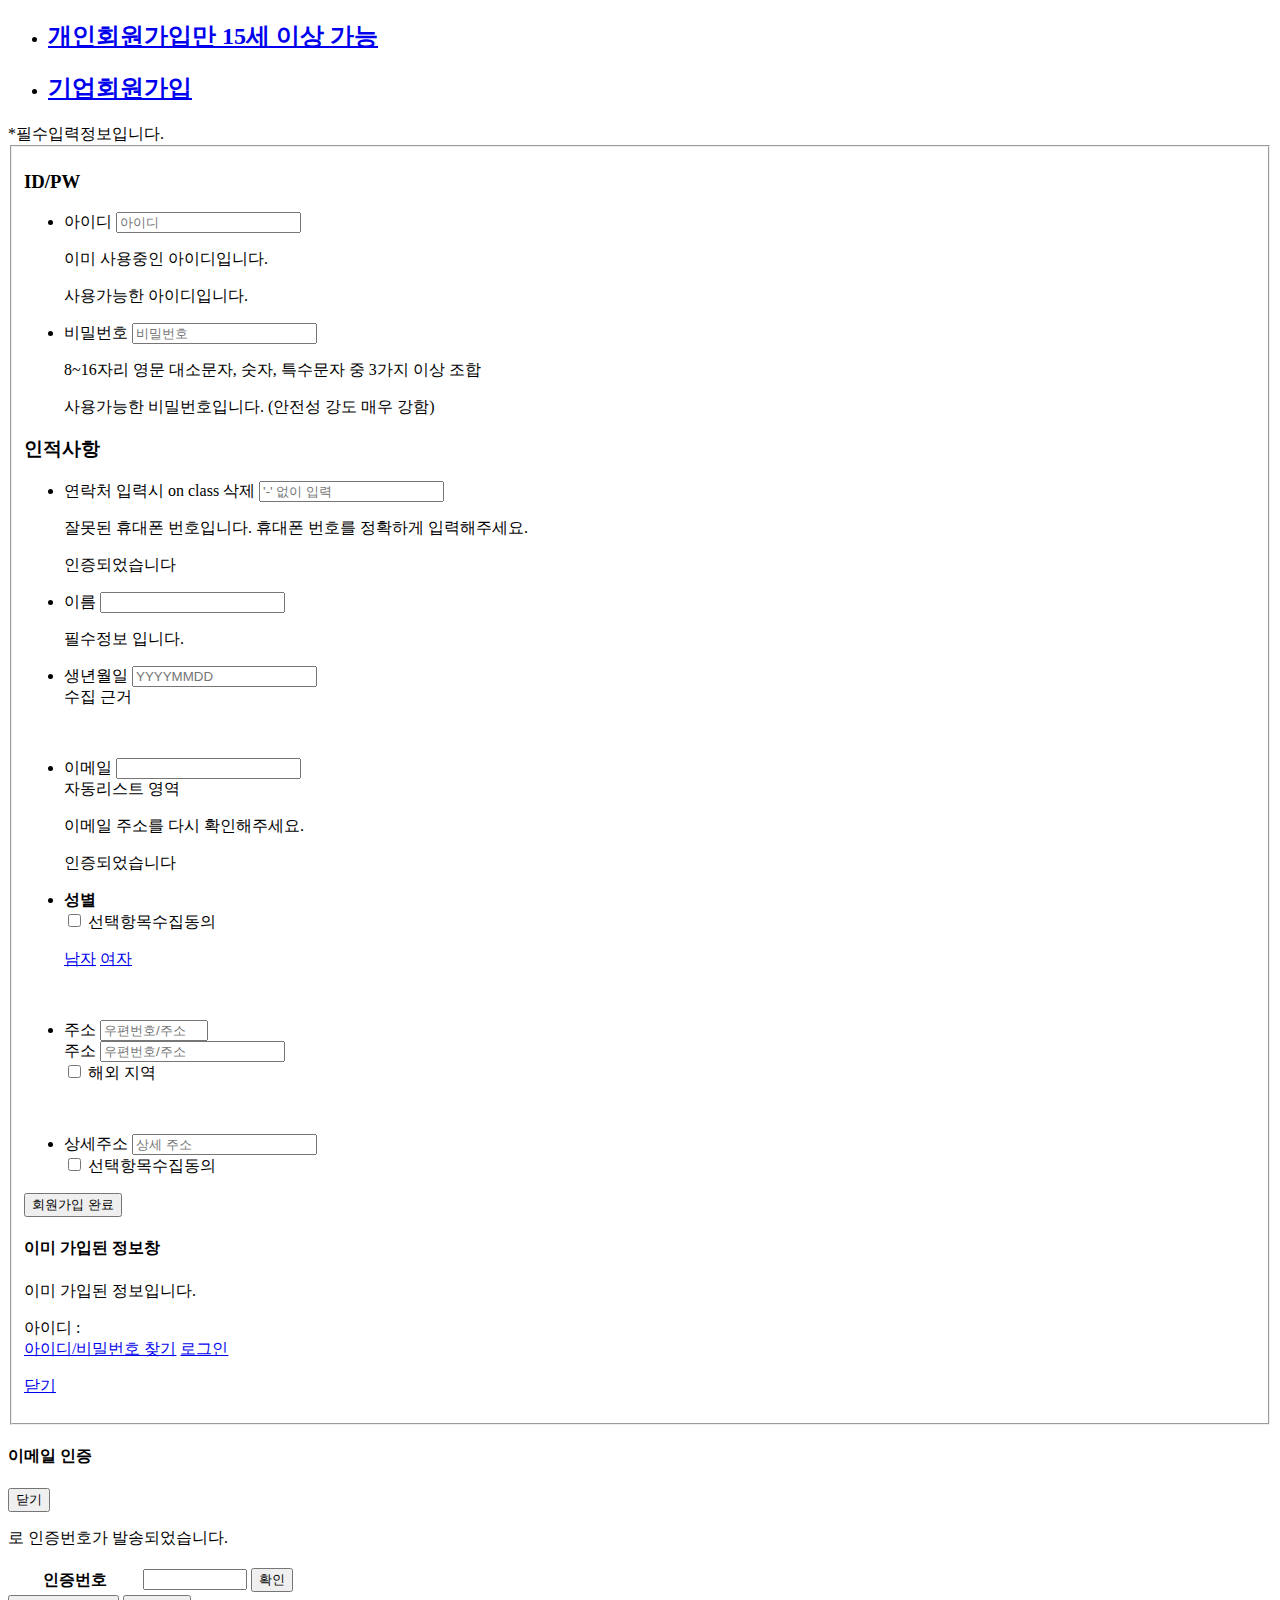
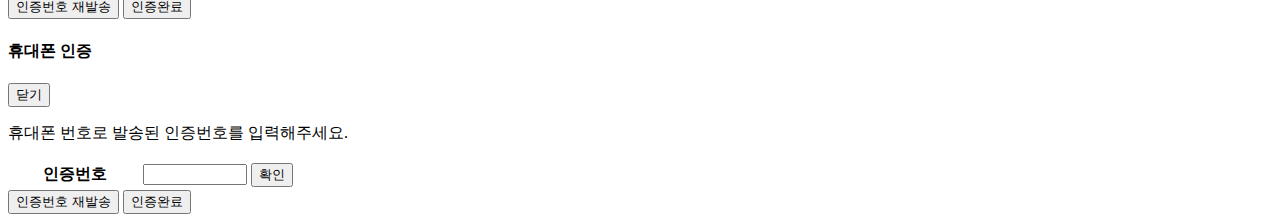
==== member/join.html @ a2f73f0d "Add files via upload" ====
<!DOCTYPE html>
<html lang="ko">
<head>
<title>회원가입 - 사람인에 오신 것을 환영합니다! - 사람인</title>
<meta name="Description"
	content="개인/기업 회원가입 안내: 취업 확률을 높이는 사람인 만의 특별한 개인회원 서비스, 기본 이력서/명품 이력서/직종별 이력서 등 다양하고 쉬운 이력서 작성, 무료 입사지원 통계 서비스, 무료 이력서 강조 효과 서비스. 채용효과를 높이는 사람인 만의 특별한 기업회원 서비스 - 최대 10개까지 채용공고 무료 등록, 채용업무 효율화 - 편리하고 간편한 지원자 관리, 명품 인재가 가득한 인재정보 열람 상품, 높은 채용효과를 보장하는 저렴하고 다양한 채용광고 상품.">
<meta name="naver" content="nosublinks">
<meta http-equiv="Content-Type" content="text/html; charset=utf-8">
<meta http-equiv="Content-Language" content="ko-KR">
<meta http-equiv="X-UA-Compatible" content="IE=Edge">
<link href="/front/static/css/join.css" media="all" rel="stylesheet" type="text/css">
<script type="text/javascript"
	src="//www.saraminimage.co.kr/js/libs/jquery-1.8.3.min.js"></script>
<script
	src="//t1.daumcdn.net/mapjsapi/bundle/postcode/prod/postcode.v2.js"></script>
<script type="text/javascript" src="/front/static/js/join.js"></script>
<script type="text/javascript" src="/front/static/js/placeholder.js"></script>
</head>
<body class="join_body">
	<div id="join_wrapper" class="">
		<div id="content" class="join_cont_wrap">
			<!-- s: 회원가입 탭 -->
			<ul class="member_category">
				<li class="on"><h2 class="tab01">
						<a href="/zf_user/member/registration/index?type=p"
							class="tab_btn"> <strong>개인회원가입</strong>만 15세 이상 가능
						</a>
					</h2></li>
				<li class="">
					<h2 class="tab02">
						<a href="/zf_user/member/registration/index?type=c"
							class="tab_btn"> <strong>기업회원가입</strong>
						</a>
					</h2>
				</li>
			</ul>
			<!-- <ul class="wrap_social" id="social_login">
				<li><a
					href="/zf_user/auth/sign-in-with?provider=naver.com&display=popup"
					data-provider="naver" class="sl_naver">네이버로 로그인</a></li>
				<li><a
					href="/zf_user/auth/sign-in-with?provider=facebook.com&display=popup"
					data-provider="facebook" class="sl_facebook">페이스북으로 로그인</a></li>
				<li><a
					href="/zf_user/auth/sign-in-with?provider=kakao.com&display=popup"
					data-provider="kakao" class="sl_kakao">카카오로 로그인</a></li>
				<li><a
					href="/zf_user/auth/sign-in-with?provider=google.com&display=popup"
					data-provider="google" class="sl_google">구글로 로그인</a></li>
				<li><a
					href="/zf_user/auth/sign-in-with?provider=apple.com&display=popup"
					data-provider="apple" class="sl_apple">Apple로 로그인</a></li>
			</ul> -->
			<!-- e: 회원가입 탭 -->
			<div class="caution_stxt">*필수입력정보입니다.</div>

			<!-- s: 콘텐츠 영역 -->
			<div>
				<!-- s: 개인회원 -->
				<div id="member_personal" class="member_cate">
					<form name=frm id="frm" method="post" action="/member/join">
						<fieldset>
							<!-- ID/PW -->
							<h3 class="tit_join_member personal">
								<span class="input_personal">ID/PW</span>
							</h3>
							<div class="cont_division">
								<ul class="write_base">
									<li class="item must"><label for="id" class="blind">아이디</label>
										<input name="userId" id="id" type="text" title="사용자 아이디"
										maxlength="20" style="ime-mode: disabled" autocapitalize="off"
										autocomplete="off" placeholder="아이디"> <input
										type="text" style="display: none;">
										<p class="alert_column warning_txt" id="idCheckMsg1">이미
											사용중인 아이디입니다.</p>
										<p class="alert_column good_txt" id="idCheckMsg2">사용가능한
											아이디입니다.</p></li>
									<li class="end item must"><label for="password1"
										class="blind">비밀번호</label> <input autocapitalize="off"
										name="userPassword" id="password1" type="password"
										title="비밀번호" maxlength="16" autocomplete="off"
										placeholder="비밀번호">
										<p class="alert_column warning_txt" id="password1_warning_txt">
											<span>8~16자리 영문 대소문자, 숫자, 특수문자 중 3가지 이상 조합</span>
										</p>
										<p class="alert_column good_txt" id="password1_good_txt">사용가능한
											비밀번호입니다. (안전성 강도 매우 강함)</p></li>
								</ul>
							</div>
							<!-- //ID/PW -->

							<!-- 초간단인증 -->
							<h3 class="tit_join_member">
								<span class="terms_agree">인적사항</span>
							</h3>
							<div class="cont_division">
								<!-- 인증방법 -->
								<!--  								<div class="tab_identify" id="pos_cert_num">
									<span class="blind">인증하기</span>
									<div class="identify_select person">
										<button class="btn_identify btn_phone" id="identify_phone"
											type="button">
											<span>휴대폰 인증</span>
										</button>
										<button class="btn_identify btn_email" id="identify_email"
											type="button">
											<span>이메일 인증</span>
										</button>
									</div>
									<input type="hidden" name="cellnum" id="cellnum"> <input
										type="hidden" name="user_nm" id="user_nm"> <input
										type="hidden" name="birth_date" id="birth_date"> <input
										type="hidden" name="email_id" id="email_id">
									<p class="alert_column good_txt" id="confirm_remain_time_area"
										style="display: none;">휴대폰 인증 성공. 아래 필수정보를 입력해주세요.</p>
								</div> -->
								<div class="identify_phone">
									<ul class="write_base select_input">

										<li class="certi_list item must" id="phone_certi_list"
											name="phone_certi_list">
											<div class="input_collect item">
												<label for="sms_cellnum"
													class="tit_inp fullsize_input except">연락처</label> 입력시 on
												class 삭제 <input type="text" id="sms_cellnum"
													name="tmp_cellnum" placeholder="'-' 없이 입력">
											</div> <!-- <div class="agree_selective_info check_identify">
												<label for="ignore_cell_1" class="check_custom check_off"
													onclick="set_overseas_selective();"><input
													type="checkbox" id="ignore_cell_1"></label> <span
													class="clickable">해외거주</span>
											</div> --> <!-- <button type="button" class="btn_back btn_cert_pop"
												data-popupid="layer_pop_byphone">
												<span>인증</span>
											</button> -->
											<p class="alert_column warning_txt" name="msg_phone"
												id="sms_phone_msg">잘못된 휴대폰 번호입니다. 휴대폰 번호를 정확하게 입력해주세요.</p>
											<p class="alert_column good_txt" id="phone_msg_good">인증되었습니다</p>
										</li>

										<li class="item must"><label for="sms_user_nm"
											class="tit_inp">이름</label> <input type="text"
											name="tmp_user_nm" id="sms_user_nm" style="ime-mode: active"
											autocapitalize="off" placeholder="">
											<p class="alert_column warning_txt" id="sms_user_nm_msg"
												name="user_nm_msg">필수정보 입니다.</p></li>

										<li class="item must">
											<div class="select_align_row">
												<label for="sms_birth_date" class="tit_inp">생년월일</label> <input
													type="text" name="tmp_birth_date" id="sms_birth_date"
													title="사용자 출생년도" maxlength="8" autocapitalize="off"
													placeholder="YYYYMMDD" class="che">
											</div>
											<div class="wrap_collection_basis">
												<a class="btn_link"
													onmouseover="document.getElementById('collectionBasisContents').style.display='inline';"
													onmouseout="document.getElementById('collectionBasisContents').style.display='none';"
													style="cursor: pointer">수집 근거</a>
												<div id="collectionBasisContents"
													class="layer_speech_burble" style="display: none;">
													<p>취직 최저 연령에 대한 제한 (근로기준법 제 64조 1항)</p>
												</div>
											</div>
											<p class="alert_column warning_txt" id="sms_cyr_msg"
												name="cyr_msg">&nbsp;</p>
										</li>

										<li class="email_column item must">
											<div class="select_align_row input item">
												<label for="mail_email_id" class="tit_inp">이메일</label> <input
													type="text" id="mail_email_id" name="tmp_email_id"
													style="ime-mode: inactive" placeholder="">
											</div> <!-- <button type="button" class="btn_back btn_cert_pop"
												data-popupid="layer_pop_byemail">
												<span>인증</span>
											</button> 자동리스트 영역 -->
											<ul class="auto_list_area email_list" style="display: none;">
												<li class="auto_list"><a href="javascript:;"
													onclick="return false;" class="email_domain"><strong
														class="txt_input"></strong>@naver.com</a></li>
												<li class="auto_list"><a href="javascript:;"
													onclick="return false;" class="email_domain"><strong
														class="txt_input"></strong>@gmail.com</a></li>
												<li class="auto_list"><a href="javascript:;"
													onclick="return false;" class="email_domain"><strong
														class="txt_input"></strong>@daum.net</a></li>
												<li class="auto_list"><a href="javascript:;"
													onclick="return false;" class="email_domain"><strong
														class="txt_input"></strong>@nate.com</a></li>
												<li class="auto_list"><a href="javascript:;"
													onclick="return false;" class="email_domain"><strong
														class="txt_input"></strong>@outlook.com</a></li>
											</ul> 자동리스트 영역
											<p class="alert_column warning_txt" id="mail_msg_email1"
												name="msg_email1">이메일 주소를 다시 확인해주세요.</p>
											<p class="alert_column good_txt" id="msg_email2">인증되었습니다</p>
										</li>
									</ul>
								</div>
								<!-- //휴대폰 인증 -->

								<!-- 이메일 인증 -->
								<!-- <div class="identify_mail" style="display: none;">
									<ul class="write_base select_input">
										<li class="email_column item must">
											<div class="select_align_row input item">
												<label for="mail_email_id" class="tit_inp">이메일</label> <input
													type="text" id="mail_email_id" name="tmp_email_id"
													style="ime-mode: inactive" placeholder="">
											</div>
											<button type="button" class="btn_back btn_cert_pop"
												data-popupid="layer_pop_byemail">
												<span>인증</span>
											</button> 자동리스트 영역
											<ul class="auto_list_area email_list" style="display: none;">
												<li class="auto_list"><a href="javascript:;"
													onclick="return false;" class="email_domain"><strong
														class="txt_input"></strong>@naver.com</a></li>
												<li class="auto_list"><a href="javascript:;"
													onclick="return false;" class="email_domain"><strong
														class="txt_input"></strong>@gmail.com</a></li>
												<li class="auto_list"><a href="javascript:;"
													onclick="return false;" class="email_domain"><strong
														class="txt_input"></strong>@daum.net</a></li>
												<li class="auto_list"><a href="javascript:;"
													onclick="return false;" class="email_domain"><strong
														class="txt_input"></strong>@nate.com</a></li>
												<li class="auto_list"><a href="javascript:;"
													onclick="return false;" class="email_domain"><strong
														class="txt_input"></strong>@outlook.com</a></li>
											</ul> 자동리스트 영역
											<p class="alert_column warning_txt" id="mail_msg_email1"
												name="msg_email1">이메일 주소를 다시 확인해주세요.</p>
											<p class="alert_column good_txt" id="msg_email2">인증되었습니다</p>
										</li>

										<li class="item must"><label for="mail_user_nm"
											class="tit_inp">이름</label> <input type="text"
											name="tmp_user_nm" id="mail_user_nm" style="ime-mode: active"
											autocapitalize="off" placeholder="">
											<p class="alert_column warning_txt" id="mail_user_nm_msg"
												name="user_nm_msg">필수정보 입니다.</p></li>

										<li class="item must">
											<div class="select_align_row">
												<label for="mail_birth_date" class="tit_inp">생년월일</label> <input
													type="text" name="tmp_birth_date" id="mail_birth_date"
													title="사용자 출생년도" maxlength="8" autocapitalize="off"
													placeholder="YYYYMMDD" class="che">
											</div>

											<div class="wrap_collection_basis">
												<a class="btn_link"
													onmouseover="document.getElementById('collectionBasisContents1').style.display='inline';"
													onmouseout="document.getElementById('collectionBasisContents1').style.display='none';"
													style="cursor: pointer">수집 근거</a>
												<div id="collectionBasisContents1"
													class="layer_speech_burble" style="display: none;">
													<p>취직 최저 연령에 대한 제한 (근로기준법 제 64조 1항)</p>
												</div>
											</div>

											<p class="alert_column warning_txt" id="mail_cyr_msg"
												name="cyr_msg">&nbsp;</p>
										</li>

										<li class="certi_list item must" id="phone_certi_list"
											name="phone_certi_list">
											<div class="input_collect item">
												<label for="mail_cellnum"
													class="tit_inp fullsize_input except">연락처</label>
												입력시 on class 삭제
												<input type="text" id="mail_cellnum" name="tmp_cellnum"
													placeholder="'-' 없이 입력">
											</div>
											<div class="agree_selective_info">
												<label for="ignore_cell_2" class="check_custom check_off"
													onclick="set_overseas_selective();"><input
													type="checkbox" id="ignore_cell_2"></label> <span
													class="clickable">해외거주</span>
												<div id="collectionBasisContentsOverseas"
													class="layer_speech_burble style2 small"
													style="display: none;">
													<button type="button" class="btn_close_layer">레이어
														닫기</button>
													<p>
														해외 거주자는<br />휴대폰 번호 없이 가입 가능합니다.
													</p>
												</div>
											</div>
											<p class="alert_column warning_txt" name="msg_phone"
												id="mail_phone_msg">잘못된 휴대폰 번호입니다. 휴대폰 번호를 정확하게 입력해주세요.</p>
										</li>
									</ul>
								</div> -->

								<!-- 이메일 인증 -->
								<div class="common_identify">
									<ul class="write_base select_input">
										<li class="item"><strong class="anterior_txt tit_inp">성별</strong>
											<div class="agree_selective_info">
												<label for="agreeSelectiveGender"
													class="check_custom check_off"
													id="agreeSelectiveGender_label"
													onclick="set_agree_selective_gender();"> <input
													type="checkbox" id="agreeSelectiveGender" />
												</label> <span class="clickable">선택항목수집동의</span>
												<div id="collectionBasisContentsSex"
													class="layer_speech_burble style2" style="display: none;">
													<button type="button" class="btn_close_layer">레이어
														닫기</button>
													<p>
														성별을 등록하려면,<br>선택항목 수집에 동의하여야 합니다.
													</p>
												</div>
											</div>
											<p class="btn_check btn_gender" id="sex_btn">
												<a href="javascript:" class="man"
													onclick="document.getElementById('msg_sex').style.display='none';">남자</a>
												<a href="javascript:" class="woman"
													onclick="document.getElementById('msg_sex').style.display='none';">여자</a>
											</p>
											<p class="alert_column warning_txt" id="msg_sex">&nbsp;</p> <input
											type="hidden" name="hidden_agree_sex" value="off"
											id="hidden_agree_sex"></li>

										<li class="adress_column item">
											<div class="adress_domestic _searchArea">
												<label for="address_main" id="address_label" class="tit_inp">주소</label>
												<input type="text" class="address_main" id="postNo" name="address_main"
													style="width:100px;" readonly="readonly" placeholder="우편번호/주소">
											</div>
											<div class="adress_domestic _searchArea">
												<label for="address_main" id="address_label" class="tit_inp">주소</label>
												<input type="text" id="address_main" name="address_main"
													 readonly="readonly" class="address_main" placeholder="우편번호/주소">
											</div>
											<input type="hidden" id="addrRef">
											<div class="adress_global" style="display: none;">
												<div class="select_align_row">
													<span class="selectbox"> <a href='' class="seltxt">
															<span class="tval" id="overseaText">국가 선택</span>
													</a> <span class="depth _optionOversea"
														style="max-height: 200px;"> <a href=""
															class="value" data-value="260-100"
															onclick="addressControl.selectOversea(this);"
															onblur="setLogScript('com-address', 'address');"
															style="z-index: 10000">가나</a> <a href="##" class="value"
															data-value="260-200"
															onclick="addressControl.selectOversea(this);"
															onblur="setLogScript('com-address', 'address');"
															style="z-index: 10000">가봉</a> <a href="##" class="value"
															data-value="231-300"
															onclick="addressControl.selectOversea(this);"
															onblur="setLogScript('com-address', 'address');"
															style="z-index: 10000">가이아나</a><a href="##" class="value"
															data-value="261-500"
															onclick="addressControl.selectOversea(this);"
															onblur="setLogScript('com-address', 'address');"
															style="z-index: 10000">감비아</a><a href="##" class="value"
															data-value="231-400"
															onclick="addressControl.selectOversea(this);"
															onblur="setLogScript('com-address', 'address');"
															style="z-index: 10000">과델루프</a><a href="##" class="value"
															data-value="230-100"
															onclick="addressControl.selectOversea(this);"
															onblur="setLogScript('com-address', 'address');"
															style="z-index: 10000">과테말라</a><a href="##" class="value"
															data-value="250-100"
															onclick="addressControl.selectOversea(this);"
															onblur="setLogScript('com-address', 'address');"
															style="z-index: 10000">괌</a><a href="##" class="value"
															data-value="242-000"
															onclick="addressControl.selectOversea(this);"
															onblur="setLogScript('com-address', 'address');"
															style="z-index: 10000">그라나다</a><a href="##" class="value"
															data-value="211-700"
															onclick="addressControl.selectOversea(this);"
															onblur="setLogScript('com-address', 'address');"
															style="z-index: 10000">그루지아</a><a href="##" class="value"
															data-value="240-100"
															onclick="addressControl.selectOversea(this);"
															onblur="setLogScript('com-address', 'address');"
															style="z-index: 10000">그리스</a><a href="##" class="value"
															data-value="220-400"
															onclick="addressControl.selectOversea(this);"
															onblur="setLogScript('com-address', 'address');"
															style="z-index: 10000">그린란드</a><a href="##" class="value"
															data-value="261-600"
															onclick="addressControl.selectOversea(this);"
															onblur="setLogScript('com-address', 'address');"
															style="z-index: 10000">기니</a><a href="##" class="value"
															data-value="261-700"
															onclick="addressControl.selectOversea(this);"
															onblur="setLogScript('com-address', 'address');"
															style="z-index: 10000">기니비소우</a><a href="##"
															class="value" data-value="231-500"
															onclick="addressControl.selectOversea(this);"
															onblur="setLogScript('com-address', 'address');"
															style="z-index: 10000">기아나(프랑스령)</a><a href="##"
															class="value" data-value="261-800"
															onclick="addressControl.selectOversea(this);"
															onblur="setLogScript('com-address', 'address');"
															style="z-index: 10000">나미비아</a><a href="##" class="value"
															data-value="252-200"
															onclick="addressControl.selectOversea(this);"
															onblur="setLogScript('com-address', 'address');"
															style="z-index: 10000">나우루공화국</a><a href="##"
															class="value" data-value="260-300"
															onclick="addressControl.selectOversea(this);"
															onblur="setLogScript('com-address', 'address');"
															style="z-index: 10000">나이지리아</a><a href="##"
															class="value" data-value="239-900"
															onclick="addressControl.selectOversea(this);"
															onblur="setLogScript('com-address', 'address');"
															style="z-index: 10000">남미기타</a><a href="##" class="value"
															data-value="260-400"
															onclick="addressControl.selectOversea(this);"
															onblur="setLogScript('com-address', 'address');"
															style="z-index: 10000">남아프리카공화국</a><a href="##"
															class="value" data-value="240-200"
															onclick="addressControl.selectOversea(this);"
															onblur="setLogScript('com-address', 'address');"
															style="z-index: 10000">네덜란드</a><a href="##" class="value"
															data-value="221-200"
															onclick="addressControl.selectOversea(this);"
															onblur="setLogScript('com-address', 'address');"
															style="z-index: 10000">네덜란드령 안틸레스제도</a><a href="##"
															class="value" data-value="211-800"
															onclick="addressControl.selectOversea(this);"
															onblur="setLogScript('com-address', 'address');"
															style="z-index: 10000">네팔</a><a href="##" class="value"
															data-value="240-300"
															onclick="addressControl.selectOversea(this);"
															onblur="setLogScript('com-address', 'address');"
															style="z-index: 10000">노르웨이</a><a href="##" class="value"
															data-value="250-200"
															onclick="addressControl.selectOversea(this);"
															onblur="setLogScript('com-address', 'address');"
															style="z-index: 10000">뉴질랜드</a><a href="##" class="value"
															data-value="250-600"
															onclick="addressControl.selectOversea(this);"
															onblur="setLogScript('com-address', 'address');"
															style="z-index: 10000">뉴칼레도니아섬</a><a href="##"
															class="value" data-value="261-900"
															onclick="addressControl.selectOversea(this);"
															onblur="setLogScript('com-address', 'address');"
															style="z-index: 10000">니제르</a><a href="##" class="value"
															data-value="231-600"
															onclick="addressControl.selectOversea(this);"
															onblur="setLogScript('com-address', 'address');"
															style="z-index: 10000">니카라과</a><a href="##" class="value"
															data-value="210-100"
															onclick="addressControl.selectOversea(this);"
															onblur="setLogScript('com-address', 'address');"
															style="z-index: 10000">대만</a><a href="##" class="value"
															data-value="240-400"
															onclick="addressControl.selectOversea(this);"
															onblur="setLogScript('com-address', 'address');"
															style="z-index: 10000">덴마크</a><a href="##" class="value"
															data-value="220-500"
															onclick="addressControl.selectOversea(this);"
															onblur="setLogScript('com-address', 'address');"
															style="z-index: 10000">도미니카공화국</a><a href="##"
															class="value" data-value="231-700"
															onclick="addressControl.selectOversea(this);"
															onblur="setLogScript('com-address', 'address');"
															style="z-index: 10000">도미니카연방</a><a href="##"
															class="value" data-value="240-500"
															onclick="addressControl.selectOversea(this);"
															onblur="setLogScript('com-address', 'address');"
															style="z-index: 10000">독일</a><a href="##" class="value"
															data-value="214-400"
															onclick="addressControl.selectOversea(this);"
															onblur="setLogScript('com-address', 'address');"
															style="z-index: 10000">동티모르</a><a href="##" class="value"
															data-value="212-000"
															onclick="addressControl.selectOversea(this);"
															onblur="setLogScript('com-address', 'address');"
															style="z-index: 10000">라오스</a><a href="##" class="value"
															data-value="262-000"
															onclick="addressControl.selectOversea(this);"
															onblur="setLogScript('com-address', 'address');"
															style="z-index: 10000">라이베리아</a><a href="##"
															class="value" data-value="242-100"
															onclick="addressControl.selectOversea(this);"
															onblur="setLogScript('com-address', 'address');"
															style="z-index: 10000">라트비아</a><a href="##" class="value"
															data-value="240-600"
															onclick="addressControl.selectOversea(this);"
															onblur="setLogScript('com-address', 'address');"
															style="z-index: 10000">러시아</a><a href="##" class="value"
															data-value="262-200"
															onclick="addressControl.selectOversea(this);"
															onblur="setLogScript('com-address', 'address');"
															style="z-index: 10000">레뉴니용</a><a href="##" class="value"
															data-value="212-100"
															onclick="addressControl.selectOversea(this);"
															onblur="setLogScript('com-address', 'address');"
															style="z-index: 10000">레바논</a><a href="##" class="value"
															data-value="242-200"
															onclick="addressControl.selectOversea(this);"
															onblur="setLogScript('com-address', 'address');"
															style="z-index: 10000">루마니아</a><a href="##" class="value"
															data-value="242-300"
															onclick="addressControl.selectOversea(this);"
															onblur="setLogScript('com-address', 'address');"
															style="z-index: 10000">룩셈부르크</a><a href="##"
															class="value" data-value="262-100"
															onclick="addressControl.selectOversea(this);"
															onblur="setLogScript('com-address', 'address');"
															style="z-index: 10000">르완다</a><a href="##" class="value"
															data-value="260-500"
															onclick="addressControl.selectOversea(this);"
															onblur="setLogScript('com-address', 'address');"
															style="z-index: 10000">리비아</a><a href="##" class="value"
															data-value="242-400"
															onclick="addressControl.selectOversea(this);"
															onblur="setLogScript('com-address', 'address');"
															style="z-index: 10000">리투아니아</a><a href="##"
															class="value" data-value="245-500"
															onclick="addressControl.selectOversea(this);"
															onblur="setLogScript('com-address', 'address');"
															style="z-index: 10000">리히텐슈타인</a><a href="##"
															class="value" data-value="262-300"
															onclick="addressControl.selectOversea(this);"
															onblur="setLogScript('com-address', 'address');"
															style="z-index: 10000">마다가스카르</a><a href="##"
															class="value" data-value="231-800"
															onclick="addressControl.selectOversea(this);"
															onblur="setLogScript('com-address', 'address');"
															style="z-index: 10000">마르티니크섬</a><a href="##"
															class="value" data-value="250-700"
															onclick="addressControl.selectOversea(this);"
															onblur="setLogScript('com-address', 'address');"
															style="z-index: 10000">마샬군도</a><a href="##" class="value"
															data-value="242-500"
															onclick="addressControl.selectOversea(this);"
															onblur="setLogScript('com-address', 'address');"
															style="z-index: 10000">마케도니아</a><a href="##"
															class="value" data-value="262-400"
															onclick="addressControl.selectOversea(this);"
															onblur="setLogScript('com-address', 'address');"
															style="z-index: 10000">말라위</a><a href="##" class="value"
															data-value="210-200"
															onclick="addressControl.selectOversea(this);"
															onblur="setLogScript('com-address', 'address');"
															style="z-index: 10000">말레이시아</a><a href="##"
															class="value" data-value="262-500"
															onclick="addressControl.selectOversea(this);"
															onblur="setLogScript('com-address', 'address');"
															style="z-index: 10000">말리</a><a href="##" class="value"
															data-value="220-100"
															onclick="addressControl.selectOversea(this);"
															onblur="setLogScript('com-address', 'address');"
															style="z-index: 10000">멕시코</a><a href="##" class="value"
															data-value="242-600"
															onclick="addressControl.selectOversea(this);"
															onblur="setLogScript('com-address', 'address');"
															style="z-index: 10000">모나코</a><a href="##" class="value"
															data-value="260-600"
															onclick="addressControl.selectOversea(this);"
															onblur="setLogScript('com-address', 'address');"
															style="z-index: 10000">모로코</a><a href="##" class="value"
															data-value="265-500"
															onclick="addressControl.selectOversea(this);"
															onblur="setLogScript('com-address', 'address');"
															style="z-index: 10000">모리셔스</a><a href="##" class="value"
															data-value="262-600"
															onclick="addressControl.selectOversea(this);"
															onblur="setLogScript('com-address', 'address');"
															style="z-index: 10000">모리타니아</a><a href="##"
															class="value" data-value="262-700"
															onclick="addressControl.selectOversea(this);"
															onblur="setLogScript('com-address', 'address');"
															style="z-index: 10000">모잠비크</a><a href="##" class="value"
															data-value="245-300"
															onclick="addressControl.selectOversea(this);"
															onblur="setLogScript('com-address', 'address');"
															style="z-index: 10000">몬테네그로</a><a href="##"
															class="value" data-value="245-400"
															onclick="addressControl.selectOversea(this);"
															onblur="setLogScript('com-address', 'address');"
															style="z-index: 10000">몰도바</a><a href="##" class="value"
															data-value="212-300"
															onclick="addressControl.selectOversea(this);"
															onblur="setLogScript('com-address', 'address');"
															style="z-index: 10000">몰디브</a><a href="##" class="value"
															data-value="242-700"
															onclick="addressControl.selectOversea(this);"
															onblur="setLogScript('com-address', 'address');"
															style="z-index: 10000">몰타</a><a href="##" class="value"
															data-value="210-300"
															onclick="addressControl.selectOversea(this);"
															onblur="setLogScript('com-address', 'address');"
															style="z-index: 10000">몽골</a><a href="##" class="value"
															data-value="242-800"
															onclick="addressControl.selectOversea(this);"
															onblur="setLogScript('com-address', 'address');"
															style="z-index: 10000">몽트세라</a><a href="##" class="value"
															data-value="220-200"
															onclick="addressControl.selectOversea(this);"
															onblur="setLogScript('com-address', 'address');"
															style="z-index: 10000">미국</a><a href="##" class="value"
															data-value="210-400"
															onclick="addressControl.selectOversea(this);"
															onblur="setLogScript('com-address', 'address');"
															style="z-index: 10000">미얀마</a><a href="##" class="value"
															data-value="252-000"
															onclick="addressControl.selectOversea(this);"
															onblur="setLogScript('com-address', 'address');"
															style="z-index: 10000">미크로네시아</a><a href="##"
															class="value" data-value="250-800"
															onclick="addressControl.selectOversea(this);"
															onblur="setLogScript('com-address', 'address');"
															style="z-index: 10000">바누아투</a><a href="##" class="value"
															data-value="212-400"
															onclick="addressControl.selectOversea(this);"
															onblur="setLogScript('com-address', 'address');"
															style="z-index: 10000">바레인</a><a href="##" class="value"
															data-value="220-600"
															onclick="addressControl.selectOversea(this);"
															onblur="setLogScript('com-address', 'address');"
															style="z-index: 10000">바베이도스</a><a href="##"
															class="value" data-value="245-200"
															onclick="addressControl.selectOversea(this);"
															onblur="setLogScript('com-address', 'address');"
															style="z-index: 10000">바티칸시국</a><a href="##"
															class="value" data-value="220-700"
															onclick="addressControl.selectOversea(this);"
															onblur="setLogScript('com-address', 'address');"
															style="z-index: 10000">바하마</a><a href="##" class="value"
															data-value="210-500"
															onclick="addressControl.selectOversea(this);"
															onblur="setLogScript('com-address', 'address');"
															style="z-index: 10000">방글라데시</a><a href="##"
															class="value" data-value="212-500"
															onclick="addressControl.selectOversea(this);"
															onblur="setLogScript('com-address', 'address');"
															style="z-index: 10000">버마</a><a href="##" class="value"
															data-value="220-800"
															onclick="addressControl.selectOversea(this);"
															onblur="setLogScript('com-address', 'address');"
															style="z-index: 10000">버뮤다</a><a href="##" class="value"
															data-value="232-000"
															onclick="addressControl.selectOversea(this);"
															onblur="setLogScript('com-address', 'address');"
															style="z-index: 10000">버진제도</a><a href="##" class="value"
															data-value="262-800"
															onclick="addressControl.selectOversea(this);"
															onblur="setLogScript('com-address', 'address');"
															style="z-index: 10000">베냉</a><a href="##" class="value"
															data-value="230-200"
															onclick="addressControl.selectOversea(this);"
															onblur="setLogScript('com-address', 'address');"
															style="z-index: 10000">베네수엘라</a><a href="##"
															class="value" data-value="210-600"
															onclick="addressControl.selectOversea(this);"
															onblur="setLogScript('com-address', 'address');"
															style="z-index: 10000">베트남</a><a href="##" class="value"
															data-value="240-700"
															onclick="addressControl.selectOversea(this);"
															onblur="setLogScript('com-address', 'address');"
															style="z-index: 10000">벨기에</a><a href="##" class="value"
															data-value="242-900"
															onclick="addressControl.selectOversea(this);"
															onblur="setLogScript('com-address', 'address');"
															style="z-index: 10000">벨로루시</a><a href="##" class="value"
															data-value="232-100"
															onclick="addressControl.selectOversea(this);"
															onblur="setLogScript('com-address', 'address');"
															style="z-index: 10000">벨리즈</a><a href="##" class="value"
															data-value="243-000"
															onclick="addressControl.selectOversea(this);"
															onblur="setLogScript('com-address', 'address');"
															style="z-index: 10000">보스니아헤르체고비나</a><a href="##"
															class="value" data-value="262-900"
															onclick="addressControl.selectOversea(this);"
															onblur="setLogScript('com-address', 'address');"
															style="z-index: 10000">보츠와나</a><a href="##" class="value"
															data-value="232-200"
															onclick="addressControl.selectOversea(this);"
															onblur="setLogScript('com-address', 'address');"
															style="z-index: 10000">볼리비아</a><a href="##" class="value"
															data-value="263-000"
															onclick="addressControl.selectOversea(this);"
															onblur="setLogScript('com-address', 'address');"
															style="z-index: 10000">부룬디</a><a href="##" class="value"
															data-value="263-100"
															onclick="addressControl.selectOversea(this);"
															onblur="setLogScript('com-address', 'address');"
															style="z-index: 10000">부르키나파소</a><a href="##"
															class="value" data-value="212-600"
															onclick="addressControl.selectOversea(this);"
															onblur="setLogScript('com-address', 'address');"
															style="z-index: 10000">부탄</a><a href="##" class="value"
															data-value="229-900"
															onclick="addressControl.selectOversea(this);"
															onblur="setLogScript('com-address', 'address');"
															style="z-index: 10000">북·중미기타</a><a href="##"
															class="value" data-value="252-100"
															onclick="addressControl.selectOversea(this);"
															onblur="setLogScript('com-address', 'address');"
															style="z-index: 10000">북마리아나군도</a><a href="##"
															class="value" data-value="212-700"
															onclick="addressControl.selectOversea(this);"
															onblur="setLogScript('com-address', 'address');"
															style="z-index: 10000">북한</a><a href="##" class="value"
															data-value="243-100"
															onclick="addressControl.selectOversea(this);"
															onblur="setLogScript('com-address', 'address');"
															style="z-index: 10000">불가리아</a><a href="##" class="value"
															data-value="230-300"
															onclick="addressControl.selectOversea(this);"
															onblur="setLogScript('com-address', 'address');"
															style="z-index: 10000">브라질</a><a href="##" class="value"
															data-value="212-800"
															onclick="addressControl.selectOversea(this);"
															onblur="setLogScript('com-address', 'address');"
															style="z-index: 10000">브루나이</a><a href="##" class="value"
															data-value="250-900"
															onclick="addressControl.selectOversea(this);"
															onblur="setLogScript('com-address', 'address');"
															style="z-index: 10000">사모아</a><a href="##" class="value"
															data-value="210-700"
															onclick="addressControl.selectOversea(this);"
															onblur="setLogScript('com-address', 'address');"
															style="z-index: 10000">사우디아라비아</a><a href="##"
															class="value" data-value="221-000"
															onclick="addressControl.selectOversea(this);"
															onblur="setLogScript('com-address', 'address');"
															style="z-index: 10000">사이판</a><a href="##" class="value"
															data-value="245-100"
															onclick="addressControl.selectOversea(this);"
															onblur="setLogScript('com-address', 'address');"
															style="z-index: 10000">산마리노</a><a href="##" class="value"
															data-value="265-400"
															onclick="addressControl.selectOversea(this);"
															onblur="setLogScript('com-address', 'address');"
															style="z-index: 10000">상투메프린시페</a><a href="##"
															class="value" data-value="263-200"
															onclick="addressControl.selectOversea(this);"
															onblur="setLogScript('com-address', 'address');"
															style="z-index: 10000">세네갈</a><a href="##" class="value"
															data-value="245-000"
															onclick="addressControl.selectOversea(this);"
															onblur="setLogScript('com-address', 'address');"
															style="z-index: 10000">세르비아</a><a href="##" class="value"
															data-value="263-300"
															onclick="addressControl.selectOversea(this);"
															onblur="setLogScript('com-address', 'address');"
															style="z-index: 10000">세이셀제도</a><a href="##"
															class="value" data-value="221-300"
															onclick="addressControl.selectOversea(this);"
															onblur="setLogScript('com-address', 'address');"
															style="z-index: 10000">세인트루시아</a><a href="##"
															class="value" data-value="221-400"
															onclick="addressControl.selectOversea(this);"
															onblur="setLogScript('com-address', 'address');"
															style="z-index: 10000">세인트빈센트그레나딘즈</a><a href="##"
															class="value" data-value="221-100"
															onclick="addressControl.selectOversea(this);"
															onblur="setLogScript('com-address', 'address');"
															style="z-index: 10000">세인트키츠네비스</a><a href="##"
															class="value" data-value="220-900"
															onclick="addressControl.selectOversea(this);"
															onblur="setLogScript('com-address', 'address');"
															style="z-index: 10000">세인트피에르미그온</a><a href="##"
															class="value" data-value="263-400"
															onclick="addressControl.selectOversea(this);"
															onblur="setLogScript('com-address', 'address');"
															style="z-index: 10000">세인트헬레나섬</a><a href="##"
															class="value" data-value="263-500"
															onclick="addressControl.selectOversea(this);"
															onblur="setLogScript('com-address', 'address');"
															style="z-index: 10000">소말리아</a><a href="##" class="value"
															data-value="251-900"
															onclick="addressControl.selectOversea(this);"
															onblur="setLogScript('com-address', 'address');"
															style="z-index: 10000">솔로몬제도</a><a href="##"
															class="value" data-value="260-700"
															onclick="addressControl.selectOversea(this);"
															onblur="setLogScript('com-address', 'address');"
															style="z-index: 10000">수단</a><a href="##" class="value"
															data-value="232-500"
															onclick="addressControl.selectOversea(this);"
															onblur="setLogScript('com-address', 'address');"
															style="z-index: 10000">수리남</a><a href="##" class="value"
															data-value="210-800"
															onclick="addressControl.selectOversea(this);"
															onblur="setLogScript('com-address', 'address');"
															style="z-index: 10000">스리랑카</a><a href="##" class="value"
															data-value="263-600"
															onclick="addressControl.selectOversea(this);"
															onblur="setLogScript('com-address', 'address');"
															style="z-index: 10000">스와질랜드</a><a href="##"
															class="value" data-value="240-800"
															onclick="addressControl.selectOversea(this);"
															onblur="setLogScript('com-address', 'address');"
															style="z-index: 10000">스웨덴</a><a href="##" class="value"
															data-value="240-900"
															onclick="addressControl.selectOversea(this);"
															onblur="setLogScript('com-address', 'address');"
															style="z-index: 10000">스위스</a><a href="##" class="value"
															data-value="241-000"
															onclick="addressControl.selectOversea(this);"
															onblur="setLogScript('com-address', 'address');"
															style="z-index: 10000">스페인</a><a href="##" class="value"
															data-value="243-300"
															onclick="addressControl.selectOversea(this);"
															onblur="setLogScript('com-address', 'address');"
															style="z-index: 10000">슬로바키아</a><a href="##"
															class="value" data-value="243-200"
															onclick="addressControl.selectOversea(this);"
															onblur="setLogScript('com-address', 'address');"
															style="z-index: 10000">슬로베니아</a><a href="##"
															class="value" data-value="212-900"
															onclick="addressControl.selectOversea(this);"
															onblur="setLogScript('com-address', 'address');"
															style="z-index: 10000">시리아</a><a href="##" class="value"
															data-value="263-700"
															onclick="addressControl.selectOversea(this);"
															onblur="setLogScript('com-address', 'address');"
															style="z-index: 10000">시에라리온</a><a href="##"
															class="value" data-value="244-300"
															onclick="addressControl.selectOversea(this);"
															onblur="setLogScript('com-address', 'address');"
															style="z-index: 10000">신유고연방</a><a href="##"
															class="value" data-value="210-900"
															onclick="addressControl.selectOversea(this);"
															onblur="setLogScript('com-address', 'address');"
															style="z-index: 10000">싱가포르</a><a href="##" class="value"
															data-value="213-000"
															onclick="addressControl.selectOversea(this);"
															onblur="setLogScript('com-address', 'address');"
															style="z-index: 10000">아랍에미레이트연합국</a><a href="##"
															class="value" data-value="243-400"
															onclick="addressControl.selectOversea(this);"
															onblur="setLogScript('com-address', 'address');"
															style="z-index: 10000">아루바</a><a href="##" class="value"
															data-value="214-700"
															onclick="addressControl.selectOversea(this);"
															onblur="setLogScript('com-address', 'address');"
															style="z-index: 10000">아르메니아</a><a href="##"
															class="value" data-value="230-400"
															onclick="addressControl.selectOversea(this);"
															onblur="setLogScript('com-address', 'address');"
															style="z-index: 10000">아르헨티나</a><a href="##"
															class="value" data-value="219-900"
															onclick="addressControl.selectOversea(this);"
															onblur="setLogScript('com-address', 'address');"
															style="z-index: 10000">아시아·중동기타</a><a href="##"
															class="value" data-value="243-600"
															onclick="addressControl.selectOversea(this);"
															onblur="setLogScript('com-address', 'address');"
															style="z-index: 10000">아이슬란드</a><a href="##"
															class="value" data-value="232-600"
															onclick="addressControl.selectOversea(this);"
															onblur="setLogScript('com-address', 'address');"
															style="z-index: 10000">아이티</a><a href="##" class="value"
															data-value="243-700"
															onclick="addressControl.selectOversea(this);"
															onblur="setLogScript('com-address', 'address');"
															style="z-index: 10000">아일랜드</a><a href="##" class="value"
															data-value="214-800"
															onclick="addressControl.selectOversea(this);"
															onblur="setLogScript('com-address', 'address');"
															style="z-index: 10000">아제르바이잔</a><a href="##"
															class="value" data-value="213-100"
															onclick="addressControl.selectOversea(this);"
															onblur="setLogScript('com-address', 'address');"
															style="z-index: 10000">아프가니스탄</a><a href="##"
															class="value" data-value="269-900"
															onclick="addressControl.selectOversea(this);"
															onblur="setLogScript('com-address', 'address');"
															style="z-index: 10000">아프리카기타</a><a href="##"
															class="value" data-value="232-700"
															onclick="addressControl.selectOversea(this);"
															onblur="setLogScript('com-address', 'address');"
															style="z-index: 10000">안길라</a><a href="##" class="value"
															data-value="244-900"
															onclick="addressControl.selectOversea(this);"
															onblur="setLogScript('com-address', 'address');"
															style="z-index: 10000">안도라</a><a href="##" class="value"
															data-value="243-900"
															onclick="addressControl.selectOversea(this);"
															onblur="setLogScript('com-address', 'address');"
															style="z-index: 10000">알바니아</a><a href="##" class="value"
															data-value="263-900"
															onclick="addressControl.selectOversea(this);"
															onblur="setLogScript('com-address', 'address');"
															style="z-index: 10000">알제리</a><a href="##" class="value"
															data-value="264-000"
															onclick="addressControl.selectOversea(this);"
															onblur="setLogScript('com-address', 'address');"
															style="z-index: 10000">앙골라</a><a href="##" class="value"
															data-value="265-300"
															onclick="addressControl.selectOversea(this);"
															onblur="setLogScript('com-address', 'address');"
															style="z-index: 10000">에리트레아</a><a href="##"
															class="value" data-value="244-000"
															onclick="addressControl.selectOversea(this);"
															onblur="setLogScript('com-address', 'address');"
															style="z-index: 10000">에스토니아</a><a href="##"
															class="value" data-value="230-500"
															onclick="addressControl.selectOversea(this);"
															onblur="setLogScript('com-address', 'address');"
															style="z-index: 10000">에콰도르</a><a href="##" class="value"
															data-value="260-900"
															onclick="addressControl.selectOversea(this);"
															onblur="setLogScript('com-address', 'address');"
															style="z-index: 10000">에티오피아</a><a href="##"
															class="value" data-value="232-800"
															onclick="addressControl.selectOversea(this);"
															onblur="setLogScript('com-address', 'address');"
															style="z-index: 10000">엔티가바부다</a><a href="##"
															class="value" data-value="232-900"
															onclick="addressControl.selectOversea(this);"
															onblur="setLogScript('com-address', 'address');"
															style="z-index: 10000">엘살바도르</a><a href="##"
															class="value" data-value="241-100"
															onclick="addressControl.selectOversea(this);"
															onblur="setLogScript('com-address', 'address');"
															style="z-index: 10000">영국</a><a href="##" class="value"
															data-value="213-200"
															onclick="addressControl.selectOversea(this);"
															onblur="setLogScript('com-address', 'address');"
															style="z-index: 10000">영국령 인도양식민지</a><a href="##"
															class="value" data-value="213-300"
															onclick="addressControl.selectOversea(this);"
															onblur="setLogScript('com-address', 'address');"
															style="z-index: 10000">예멘</a><a href="##" class="value"
															data-value="213-400"
															onclick="addressControl.selectOversea(this);"
															onblur="setLogScript('com-address', 'address');"
															style="z-index: 10000">오만</a><a href="##" class="value"
															data-value="259-900"
															onclick="addressControl.selectOversea(this);"
															onblur="setLogScript('com-address', 'address');"
															style="z-index: 10000">오세아니아기타</a><a href="##"
															class="value" data-value="244-100"
															onclick="addressControl.selectOversea(this);"
															onblur="setLogScript('com-address', 'address');"
															style="z-index: 10000">오스트리아</a><a href="##"
															class="value" data-value="230-600"
															onclick="addressControl.selectOversea(this);"
															onblur="setLogScript('com-address', 'address');"
															style="z-index: 10000">온두라스</a><a href="##" class="value"
															data-value="213-500"
															onclick="addressControl.selectOversea(this);"
															onblur="setLogScript('com-address', 'address');"
															style="z-index: 10000">요르단</a><a href="##" class="value"
															data-value="261-000"
															onclick="addressControl.selectOversea(this);"
															onblur="setLogScript('com-address', 'address');"
															style="z-index: 10000">우간다</a><a href="##" class="value"
															data-value="230-700"
															onclick="addressControl.selectOversea(this);"
															onblur="setLogScript('com-address', 'address');"
															style="z-index: 10000">우루과이</a><a href="##" class="value"
															data-value="213-600"
															onclick="addressControl.selectOversea(this);"
															onblur="setLogScript('com-address', 'address');"
															style="z-index: 10000">우즈베키스탄</a><a href="##"
															class="value" data-value="244-200"
															onclick="addressControl.selectOversea(this);"
															onblur="setLogScript('com-address', 'address');"
															style="z-index: 10000">우크라이나</a><a href="##"
															class="value" data-value="249-900"
															onclick="addressControl.selectOversea(this);"
															onblur="setLogScript('com-address', 'address');"
															style="z-index: 10000">유럽기타</a><a href="##" class="value"
															data-value="213-700"
															onclick="addressControl.selectOversea(this);"
															onblur="setLogScript('com-address', 'address');"
															style="z-index: 10000">이라크</a><a href="##" class="value"
															data-value="213-800"
															onclick="addressControl.selectOversea(this);"
															onblur="setLogScript('com-address', 'address');"
															style="z-index: 10000">이란</a><a href="##" class="value"
															data-value="244-400"
															onclick="addressControl.selectOversea(this);"
															onblur="setLogScript('com-address', 'address');"
															style="z-index: 10000">이스라엘</a><a href="##" class="value"
															data-value="261-100"
															onclick="addressControl.selectOversea(this);"
															onblur="setLogScript('com-address', 'address');"
															style="z-index: 10000">이집트</a><a href="##" class="value"
															data-value="241-200"
															onclick="addressControl.selectOversea(this);"
															onblur="setLogScript('com-address', 'address');"
															style="z-index: 10000">이탈리아</a><a href="##" class="value"
															data-value="211-000"
															onclick="addressControl.selectOversea(this);"
															onblur="setLogScript('com-address', 'address');"
															style="z-index: 10000">인도</a><a href="##" class="value"
															data-value="211-100"
															onclick="addressControl.selectOversea(this);"
															onblur="setLogScript('com-address', 'address');"
															style="z-index: 10000">인도네시아</a><a href="##"
															class="value" data-value="211-200"
															onclick="addressControl.selectOversea(this);"
															onblur="setLogScript('com-address', 'address');"
															style="z-index: 10000">일본</a><a href="##" class="value"
															data-value="264-100"
															onclick="addressControl.selectOversea(this);"
															onblur="setLogScript('com-address', 'address');"
															style="z-index: 10000">자마이카</a><a href="##" class="value"
															data-value="264-200"
															onclick="addressControl.selectOversea(this);"
															onblur="setLogScript('com-address', 'address');"
															style="z-index: 10000">자이르</a><a href="##" class="value"
															data-value="264-300"
															onclick="addressControl.selectOversea(this);"
															onblur="setLogScript('com-address', 'address');"
															style="z-index: 10000">잠비아</a><a href="##" class="value"
															data-value="264-400"
															onclick="addressControl.selectOversea(this);"
															onblur="setLogScript('com-address', 'address');"
															style="z-index: 10000">적도기니</a><a href="##" class="value"
															data-value="211-300"
															onclick="addressControl.selectOversea(this);"
															onblur="setLogScript('com-address', 'address');"
															style="z-index: 10000">중국.홍콩</a><a href="##"
															class="value" data-value="264-500"
															onclick="addressControl.selectOversea(this);"
															onblur="setLogScript('com-address', 'address');"
															style="z-index: 10000">중앙아프리카공화국</a><a href="##"
															class="value" data-value="264-600"
															onclick="addressControl.selectOversea(this);"
															onblur="setLogScript('com-address', 'address');"
															style="z-index: 10000">지부티</a><a href="##" class="value"
															data-value="244-500"
															onclick="addressControl.selectOversea(this);"
															onblur="setLogScript('com-address', 'address');"
															style="z-index: 10000">지브롤터</a><a href="##" class="value"
															data-value="264-700"
															onclick="addressControl.selectOversea(this);"
															onblur="setLogScript('com-address', 'address');"
															style="z-index: 10000">짐바브웨</a><a href="##" class="value"
															data-value="264-800"
															onclick="addressControl.selectOversea(this);"
															onblur="setLogScript('com-address', 'address');"
															style="z-index: 10000">차드</a><a href="##" class="value"
															data-value="241-300"
															onclick="addressControl.selectOversea(this);"
															onblur="setLogScript('com-address', 'address');"
															style="z-index: 10000">체코</a><a href="##" class="value"
															data-value="230-800"
															onclick="addressControl.selectOversea(this);"
															onblur="setLogScript('com-address', 'address');"
															style="z-index: 10000">칠레</a><a href="##" class="value"
															data-value="264-900"
															onclick="addressControl.selectOversea(this);"
															onblur="setLogScript('com-address', 'address');"
															style="z-index: 10000">카메룬</a><a href="##" class="value"
															data-value="265-800"
															onclick="addressControl.selectOversea(this);"
															onblur="setLogScript('com-address', 'address');"
															style="z-index: 10000">카보베르데</a><a href="##"
															class="value" data-value="213-900"
															onclick="addressControl.selectOversea(this);"
															onblur="setLogScript('com-address', 'address');"
															style="z-index: 10000">카자흐스탄</a><a href="##"
															class="value" data-value="214-000"
															onclick="addressControl.selectOversea(this);"
															onblur="setLogScript('com-address', 'address');"
															style="z-index: 10000">카타르</a><a href="##" class="value"
															data-value="211-400"
															onclick="addressControl.selectOversea(this);"
															onblur="setLogScript('com-address', 'address');"
															style="z-index: 10000">캄보디아</a><a href="##" class="value"
															data-value="220-300"
															onclick="addressControl.selectOversea(this);"
															onblur="setLogScript('com-address', 'address');"
															style="z-index: 10000">캐나다</a><a href="##" class="value"
															data-value="261-200"
															onclick="addressControl.selectOversea(this);"
															onblur="setLogScript('com-address', 'address');"
															style="z-index: 10000">케냐</a><a href="##" class="value"
															data-value="233-000"
															onclick="addressControl.selectOversea(this);"
															onblur="setLogScript('com-address', 'address');"
															style="z-index: 10000">케이만제도</a><a href="##"
															class="value" data-value="265-000"
															onclick="addressControl.selectOversea(this);"
															onblur="setLogScript('com-address', 'address');"
															style="z-index: 10000">케이프버드</a><a href="##"
															class="value" data-value="265-700"
															onclick="addressControl.selectOversea(this);"
															onblur="setLogScript('com-address', 'address');"
															style="z-index: 10000">코모로</a><a href="##" class="value"
															data-value="221-500"
															onclick="addressControl.selectOversea(this);"
															onblur="setLogScript('com-address', 'address');"
															style="z-index: 10000">코스타리카</a><a href="##"
															class="value" data-value="263-800"
															onclick="addressControl.selectOversea(this);"
															onblur="setLogScript('com-address', 'address');"
															style="z-index: 10000">코트디브아르</a><a href="##"
															class="value" data-value="230-900"
															onclick="addressControl.selectOversea(this);"
															onblur="setLogScript('com-address', 'address');"
															style="z-index: 10000">콜롬비아</a><a href="##" class="value"
															data-value="265-100"
															onclick="addressControl.selectOversea(this);"
															onblur="setLogScript('com-address', 'address');"
															style="z-index: 10000">콩고</a><a href="##" class="value"
															data-value="265-600"
															onclick="addressControl.selectOversea(this);"
															onblur="setLogScript('com-address', 'address');"
															style="z-index: 10000">콩고민주공화국</a><a href="##"
															class="value" data-value="231-000"
															onclick="addressControl.selectOversea(this);"
															onblur="setLogScript('com-address', 'address');"
															style="z-index: 10000">쿠바</a><a href="##" class="value"
															data-value="214-100"
															onclick="addressControl.selectOversea(this);"
															onblur="setLogScript('com-address', 'address');"
															style="z-index: 10000">쿠웨이트</a><a href="##" class="value"
															data-value="251-000"
															onclick="addressControl.selectOversea(this);"
															onblur="setLogScript('com-address', 'address');"
															style="z-index: 10000">쿠크 군도</a><a href="##"
															class="value" data-value="244-600"
															onclick="addressControl.selectOversea(this);"
															onblur="setLogScript('com-address', 'address');"
															style="z-index: 10000">크로아티아</a><a href="##"
															class="value" data-value="214-600"
															onclick="addressControl.selectOversea(this);"
															onblur="setLogScript('com-address', 'address');"
															style="z-index: 10000">키르기즈스탄</a><a href="##"
															class="value" data-value="251-100"
															onclick="addressControl.selectOversea(this);"
															onblur="setLogScript('com-address', 'address');"
															style="z-index: 10000">키리바시</a><a href="##" class="value"
															data-value="244-700"
															onclick="addressControl.selectOversea(this);"
															onblur="setLogScript('com-address', 'address');"
															style="z-index: 10000">키프로스</a><a href="##" class="value"
															data-value="214-200"
															onclick="addressControl.selectOversea(this);"
															onblur="setLogScript('com-address', 'address');"
															style="z-index: 10000">타지키스탄</a><a href="##"
															class="value" data-value="261-300"
															onclick="addressControl.selectOversea(this);"
															onblur="setLogScript('com-address', 'address');"
															style="z-index: 10000">탄자니아</a><a href="##" class="value"
															data-value="211-500"
															onclick="addressControl.selectOversea(this);"
															onblur="setLogScript('com-address', 'address');"
															style="z-index: 10000">태국</a><a href="##" class="value"
															data-value="233-200"
															onclick="addressControl.selectOversea(this);"
															onblur="setLogScript('com-address', 'address');"
															style="z-index: 10000">터크스앤카이코스제도</a><a href="##"
															class="value" data-value="241-400"
															onclick="addressControl.selectOversea(this);"
															onblur="setLogScript('com-address', 'address');"
															style="z-index: 10000">터키</a><a href="##" class="value"
															data-value="265-200"
															onclick="addressControl.selectOversea(this);"
															onblur="setLogScript('com-address', 'address');"
															style="z-index: 10000">토고</a><a href="##" class="value"
															data-value="251-800"
															onclick="addressControl.selectOversea(this);"
															onblur="setLogScript('com-address', 'address');"
															style="z-index: 10000">토켈라우제도</a><a href="##"
															class="value" data-value="251-200"
															onclick="addressControl.selectOversea(this);"
															onblur="setLogScript('com-address', 'address');"
															style="z-index: 10000">통가</a><a href="##" class="value"
															data-value="214-300"
															onclick="addressControl.selectOversea(this);"
															onblur="setLogScript('com-address', 'address');"
															style="z-index: 10000">투르크메니스탄</a><a href="##"
															class="value" data-value="251-300"
															onclick="addressControl.selectOversea(this);"
															onblur="setLogScript('com-address', 'address');"
															style="z-index: 10000">투발루</a><a href="##" class="value"
															data-value="261-400"
															onclick="addressControl.selectOversea(this);"
															onblur="setLogScript('com-address', 'address');"
															style="z-index: 10000">튀니지</a><a href="##" class="value"
															data-value="233-300"
															onclick="addressControl.selectOversea(this);"
															onblur="setLogScript('com-address', 'address');"
															style="z-index: 10000">트리니나드토바고</a><a href="##"
															class="value" data-value="231-100"
															onclick="addressControl.selectOversea(this);"
															onblur="setLogScript('com-address', 'address');"
															style="z-index: 10000">파나마</a><a href="##" class="value"
															data-value="233-400"
															onclick="addressControl.selectOversea(this);"
															onblur="setLogScript('com-address', 'address');"
															style="z-index: 10000">파라과이</a><a href="##" class="value"
															data-value="214-500"
															onclick="addressControl.selectOversea(this);"
															onblur="setLogScript('com-address', 'address');"
															style="z-index: 10000">파키스탄</a><a href="##" class="value"
															data-value="250-300"
															onclick="addressControl.selectOversea(this);"
															onblur="setLogScript('com-address', 'address');"
															style="z-index: 10000">파푸아뉴기니</a><a href="##"
															class="value" data-value="251-600"
															onclick="addressControl.selectOversea(this);"
															onblur="setLogScript('com-address', 'address');"
															style="z-index: 10000">팔라우</a><a href="##" class="value"
															data-value="244-800"
															onclick="addressControl.selectOversea(this);"
															onblur="setLogScript('com-address', 'address');"
															style="z-index: 10000">페로제도</a><a href="##" class="value"
															data-value="231-200"
															onclick="addressControl.selectOversea(this);"
															onblur="setLogScript('com-address', 'address');"
															style="z-index: 10000">페루</a><a href="##" class="value"
															data-value="241-500"
															onclick="addressControl.selectOversea(this);"
															onblur="setLogScript('com-address', 'address');"
															style="z-index: 10000">포르투갈</a><a href="##" class="value"
															data-value="233-500"
															onclick="addressControl.selectOversea(this);"
															onblur="setLogScript('com-address', 'address');"
															style="z-index: 10000">포클랜드제도</a><a href="##"
															class="value" data-value="241-600"
															onclick="addressControl.selectOversea(this);"
															onblur="setLogScript('com-address', 'address');"
															style="z-index: 10000">폴란드</a><a href="##" class="value"
															data-value="251-500"
															onclick="addressControl.selectOversea(this);"
															onblur="setLogScript('com-address', 'address');"
															style="z-index: 10000">폴리네시아제도</a><a href="##"
															class="value" data-value="233-600"
															onclick="addressControl.selectOversea(this);"
															onblur="setLogScript('com-address', 'address');"
															style="z-index: 10000">푸에르토리코</a><a href="##"
															class="value" data-value="241-700"
															onclick="addressControl.selectOversea(this);"
															onblur="setLogScript('com-address', 'address');"
															style="z-index: 10000">프랑스</a><a href="##" class="value"
															data-value="250-400"
															onclick="addressControl.selectOversea(this);"
															onblur="setLogScript('com-address', 'address');"
															style="z-index: 10000">피지</a><a href="##" class="value"
															data-value="241-800"
															onclick="addressControl.selectOversea(this);"
															onblur="setLogScript('com-address', 'address');"
															style="z-index: 10000">핀란드</a><a href="##" class="value"
															data-value="211-600"
															onclick="addressControl.selectOversea(this);"
															onblur="setLogScript('com-address', 'address');"
															style="z-index: 10000">필리핀</a><a href="##" class="value"
															data-value="251-700"
															onclick="addressControl.selectOversea(this);"
															onblur="setLogScript('com-address', 'address');"
															style="z-index: 10000">핏케언제도</a><a href="##"
															class="value" data-value="241-900"
															onclick="addressControl.selectOversea(this);"
															onblur="setLogScript('com-address', 'address');"
															style="z-index: 10000">헝가리</a><a href="##" class="value"
															data-value="250-500"
															onclick="addressControl.selectOversea(this);"
															onblur="setLogScript('com-address', 'address');"
															style="z-index: 10000">호주</a> <input type="hidden"
															class="_overseas" id="overseas" value="">
													</span>
													</span>
												</div>
											</div>
											<div class="agree_selective_info adress">
												<label for="check_global" class="check_custom check_off"><input
													type="checkbox" name="global" id="check_global" value=""></label>
												<span class="clickable">해외 지역</span>
											</div>
											<p class="alert_column warning_txt" id="msg_addr">&nbsp;</p>
										</li>
										<li class="item"><label for="address_sebu"
											class="tit_inp">상세주소</label> <input type="text"
											id="address_sebu" name="address_sebu" class="" maxlength="50"
											style="ime-mode: active" placeholder="상세 주소" readonly>
											<div class="agree_selective_info">
												<label for="agreeSelectiveAddress"
													class="check_custom check_off"
													id="agreeSelectiveAddress_label" on><input
													type="checkbox" id="agreeSelectiveAddress"
													onchange="set_agree_selective_address();"></label> <span
													class="clickable">선택항목수집동의</span>

												<div id="collectionBasisContentsAddress"
													class="layer_speech_burble style2" style="display: none;">
													<button type="button" class="btn_close_layer">레이어
														닫기</button>
													<p>
														주소를 등록하려면,<br>선택항목 수집에 동의하여야 합니다.
													</p>
												</div>
											</div> <input type="hidden" name="address_details" value=""
											id="address_details"></li>
									</ul>
								</div>

							</div>
							<!-- //초간단인증 -->

							<!-- 약관동의 -->
							<!-- <h3 class="tit_join_member" id="person_terms_title">
								<span class="terms_agree">약관 동의</span>
							</h3>
							<div class="cont_division">
								<ul class="agree_article">
									<li class="end">
										<div class="check_mail">
											<strong class="anterior_txt">전체동의</strong>
										</div> <label for="agreeAllPersonal"
										class="check_custom check_all check_off"><input
											type="checkbox" id="agreeAllPersonal"></label> <input
										type="hidden" name="hidden_check_all" value="0"
										id="hidden_check_all">
									</li>
								</ul>
								<ul class="agree_article depth2">
									<li>
										<div class="agree_desc">
											<strong class="caution_txt left">(필수)</strong> <strong
												class="anterior_txt">개인회원 약관에 동의</strong>
										</div> <a href="/zf_user/help/terms-of-service/person"
										class="view_indetail" target="_blank">상세보기</a> <label
										for="agree_rule1" class="check_custom check_off"><input
											type="checkbox" id="agree_rule1"></label>
									</li>

									<li>
										<div class="agree_desc">
											<strong class="caution_txt left">(필수)</strong> <strong
												class="anterior_txt">개인정보 수집 및 이용에 동의</strong>
										</div> <a id="popupClausePrivacyPerson"
										href="/zf_user/popup/clause-privacy?highlight=collectionAccess"
										class="view_indetail popup_clause_open" target="_blank">상세보기</a>
										<label for="agree_take1" class="check_custom check_off"><input
											type="checkbox" id="agree_take1"></label>
									</li>

									<li>
										<div class="agree_desc">
											<strong class="desc_txt left">(선택)</strong> <strong
												class="anterior_txt">개인정보 수집 및 이용에 동의</strong>
										</div> <a id="popupClausePrivacyPerson2"
										href="/zf_user/popup/clause-privacy?highlight=collectionAccess2"
										class="view_indetail popup_clause_open" target="_blank">상세보기</a>
										<label for="personal_info_fl" class="check_custom check_off"><input
											type="checkbox" name="personal_info_fl" id="personal_info_fl"
											value="y"></label>
									</li>

									<li>
										<div class="agree_desc">
											<strong class="desc_txt left">(선택)</strong> <strong
												class="anterior_txt">마케팅 정보 수신 동의 - 이메일</strong>
										</div> <a id="popupTermsAgreeLb"
										href="/zf_user/popup/clause-privacy?highlight=collectionAccessMarketing"
										class="view_indetail popup_clause_open" target="_blank">상세보기</a>
										<label for="termsAgree" id="termsAgreeLb"
										class="check_custom check_mail check_off"><input
											type="checkbox" id="termsAgree"></label>
									</li>

									<li>
										<div class="agree_desc">
											<strong class="desc_txt left">(선택)</strong> <strong
												class="anterior_txt">마케팅 정보 수신 동의 - SMS/MMS</strong>
										</div> <a id="popupSmsReceive"
										href="/zf_user/popup/clause-privacy?highlight=collectionAccessMarketing&highlight2=sms"
										class="view_indetail popup_clause_open" target="_blank">상세보기</a>
										<label for="sms_receive_fl" class="check_custom check_off"><input
											type="checkbox" id="sms_receive_fl" name="sms_receive_fl"
											value="y"></label>
									</li>

									<li class="">
										<div class="agree_desc">
											<strong class="anterior_txt">개인정보 제 3자 제공 및 위탁사항
												이용약관</strong>
										</div> <a id="popupClauseThirdPartyPerson"
										href="/zf_user/popup/clause-privacy?highlight=thirdParty&open_page=join"
										class="view_indetail popup_clause_open" target="_blank">상세보기</a>
									</li>
								</ul>
							</div>
							<div class="cont_division dormancy_term">
								<strong class="tit_input">정보보유기간</strong>
								<button type="button" class="btn_guide"
									onmouseover="document.getElementById('dormancyTermTip').style.display='block';"
									onmouseout="document.getElementById('dormancyTermTip').style.display='none';"
									style="cursor: pointer">
									<span class="blind">정보보유기간 설명</span>
								</button>
								<div id="dormancyTermTip" class="sri_tooltip size_join"
									style="display: none; margin: 9px 0 0 91px;">
									<span class="tail_top_left"></span>
									<div class="tooltip_inner txt_left">
										<p class="txt">
											선택하신 기간 동안 사이트에 로그인하지 않은 경우<br> 개인정보를 별도 분리 저장하게 됩니다.
										</p>
									</div>
								</div>
								<div class="sri_radio_wrap">
									<label class="sri_check sri_radio" for="dormancy_term_1">
										<input type="radio" id="dormancy_term_1" class="inp_check"
										name="dormancy_term" value="1"> <span
										class="txt_check">1년</span>
									</label> <label class="sri_check sri_radio" for="dormancy_term_2">
										<input type="radio" id="dormancy_term_2" class="inp_check"
										name="dormancy_term" value="3"> <span
										class="txt_check">3년</span>
									</label> <label class="sri_check sri_radio" for="dormancy_term_3">
										<input type="radio" id="dormancy_term_3" class="inp_check"
										name="dormancy_term" value="5"> <span
										class="txt_check">5년</span>
									</label> <label class="sri_check sri_radio" for="dormancy_term_4">
										<input type="radio" id="dormancy_term_4" class="inp_check"
										name="dormancy_term" value="99"> <span
										class="txt_check">탈퇴시</span>
									</label>
								</div>
							</div> -->
							<!-- //약관동의 -->

							<div class="btn_join">
								<button type="button" id="submit" class="inp_join">회원가입
									완료</button>
							</div>
							<div class="member_nudge" id="p_member_nudge">
								<h4 class="blind">이미 가입된 정보창</h4>
								<div class="nudge_wrap">
									<div class="txt_overlap">
										<p class="txt">이미 가입된 정보입니다.</p>
										<span>아이디 :</span> <strong id="p_already_id">&nbsp;</strong>
									</div>
									<div class="btn_area">
										<a href="https://www.saramin.co.kr/zf_user/helpdesk/idpw-find"
											class="btn_type_check btn_basic_type01">아이디/비밀번호 찾기</a> <a
											href="https://www.saramin.co.kr/zf_user/auth"
											class="btn_type_check btn_basic_type05">로그인</a>
									</div>
								</div>
								<p class="close_area">
									<a href="javascript:" class="close_btn"><span>닫기</span></a>
								</p>
							</div>

						</fieldset>
					</form>
					<!-- WMG-12981 s -->
					<div class="layer_identify" id="layer_pop_byemail">
						<h4>이메일 인증</h4>
						<button type="button" class="btn_layer_close"
							onclick="confirm_layer_close(this);">
							<span>닫기</span>
						</button>
						<div class="box_txt_identify">
							<p class="txt" id="email_layer_sub_title"
								name="email_layer_sub_title">로 인증번호가 발송되었습니다.</p>
						</div>
						<input type="hidden" name="mail_confirm_complete" value=""
							id="mail_confirm_complete">
						<table class="tbl_fieldset">
							<caption></caption>
							<colgroup>
								<col style="width: 130px;">
								<col>
							</colgroup>
							<tbody>
								<tr>
									<th>인증번호</th>
									<td><input type="text" id="email_code" name="email_code"
										value="" class="sri_input" style="width: 96px;">
										<button type="button"
											class="btn_basic_type04 confirm-action person">확인</button> <span
										class="expiredin" id="confirm_remain_mail_time_area"
										name="confirm_remain_mail_time_area"><strong></strong></span>
									</td>
								</tr>
							</tbody>
						</table>
						<div class="txt alert_txt">
							<p class="alert_column warning_txt" id="email_confirm_msg"
								style="display: none;">인증번호를 입력해주세요.</p>
						</div>
						<div class="bottom_btn_wrap">
							<button type="button" class="btn_basic_type01"
								onclick="sendCodeAction();">인증번호 재발송</button>
							<button type="button" class="btn_basic_type05"
								onclick="changeConfirmCell('mail')">인증완료</button>
						</div>
					</div>
					<div class="layer_identify" id="layer_pop_byphone">
						<h4>휴대폰 인증</h4>
						<button type="button" class="btn_layer_close"
							onclick="confirm_layer_close(this);">
							<span>닫기</span>
						</button>
						<div class="box_txt_identify">
							<p class="txt" id="sms_layer_sub_title"
								name="sms_layer_sub_title">휴대폰 번호로 발송된 인증번호를 입력해주세요.</p>
						</div>
						<input type="hidden" name="sms_confirm_complete" value=""
							id="sms_confirm_complete">
						<table class="tbl_fieldset">
							<caption></caption>
							<colgroup>
								<col style="width: 130px;">
								<col>
							</colgroup>
							<tbody>
								<tr>
									<th>인증번호</th>
									<td><input type="text" id="sms_code" name="sms_code"
										value="" class="sri_input" style="width: 96px;">
										<button type="button"
											class="btn_basic_type04 confirm-action person">확인</button> <span
										class="expiredin" id="confirm_remain_sms_time_area"
										name="confirm_remain_sms_time_area"><strong></strong></span></td>
								</tr>
							</tbody>
						</table>
						<div class="txt alert_txt">
							<p class="alert_column warning_txt" id="phone_confirm_msg"
								style="display: none;">인증번호를 입력해주세요.</p>
						</div>
						<div class="bottom_btn_wrap">
							<button type="button" class="btn_basic_type01"
								onclick="sendCodeAction();">인증번호 재발송</button>
							<button type="button" class="btn_basic_type05"
								onclick="changeConfirmCell('sms')">인증완료</button>
						</div>
					</div>
				</div>
				<!-- //개인회원 -->

			</div>
			<!-- e: 콘텐츠 영역 -->
		</div>
	</div>
</body>
<script>

var addressControl = (function ($) {
var $personForm = $('#frm'),
    $companyForm = $('#c_frm'),
    personData = {},
    companyData = {},
    $frm, tempData, joinTab;


$('#social_login').on('click', 'a', function (e) {
    e.preventDefault();
    e.stopPropagation();
    var link =  $(e.currentTarget).attr('href'),
        provider = $(e.currentTarget).data('provider');

    if((navigator.userAgent.toLowerCase().indexOf("msie") !== -1) && provider === 'apple'){
        if(confirm('IE10이하 버전의 인터넷 익스플로러에서는 Apple 로그인이 정상 작동하지 않을 수 있습니다.\n' +
            '인터넷 익스플로러를 최신 버전으로 업데이트 해주세요'))
        {
            window.open(link, '_blank', 'width=480,height=640');
        }
        return;
    }
    window.open(link, '_blank', 'width=480,height=640');
});


$('.adress_column')
    .on('change', 'input[type="checkbox"]', function () {

        setFormForMemberType(this);

        if ($('#agreeSelectiveAddress').length > 0 && !$('#agreeSelectiveAddress').prop('checked')) {
            tempData.zipcode = '';
            tempData.address = '';
            tempData.addressDetails = '';
            tempData.overseaDetails = '';
        }

        if ($(this).prop('checked')) {
            tempData.zipcode = $frm.find('#zipcode').val();
            tempData.address = $frm.find('#address').val();
            tempData.addressDetails = $frm.find('#address_sebu').val();

            $frm.find('#zipcode').val(getOverseaPost());
            $frm.find('#address').val($frm.find('#overseas').val());
            $frm.find('#address_sebu').val(tempData.overseaDetails != null ? tempData.overseaDetails : '');

            $frm.find('.adress_domestic').hide();
            $frm.find('.adress_global').show();
        } else {
            tempData.overseaDetails = $frm.find('#address_sebu').val();

            $frm.find('#zipcode').val(tempData.zipcode);
            $frm.find('#address').val(tempData.address);
            $frm.find('#address_sebu').val(tempData.addressDetails);

            $frm.find('.adress_domestic').show();
            $frm.find('.adress_global').hide();
        }

    })
    .on('click', '._searchArea', function () {
        setFormForMemberType(this);
    })
;

function setFormForMemberType(el) {
    if ($(el).closest('form').attr('id') === 'frm') {
        $frm = $personForm;
        tempData = personData;
        joinTab = 'person';
    } else {
        $frm = $companyForm;
        tempData = companyData;
        joinTab = 'company';
    }
}

function getOverseaPost() {
    var oversea = $frm.find('#overseas').val(),
        zipcode = '';

    $frm.find('._optionOversea a').each(function (index, el) {
        if ($(el).html() == oversea) {
            zipcode = $(el).data('value');
        }
    });

    return zipcode;
}

function setAgreeSelectiveAddress() {
    $agreeSelectiveAddress = $('#agreeSelectiveAddress');

    if (!$agreeSelectiveAddress.prop('checked')) {
        $agreeSelectiveAddress.click();
        $agreeSelectiveAddress.closest('div').find('.btn_close_layer').click();
    }
}

return {
    selectOversea: function (el) {

        setFormForMemberType(el);

        setTimeout(function () { // select box 이벤트 동작 시간 반영을 위한 딜레이 설정
            setAgreeSelectiveAddress();
            $frm.find('#address').val($(el).html());
            $frm.find('#zipcode').val(getOverseaPost());
        }, 300);
    }
}
})(jQuery);


</script>
</html>
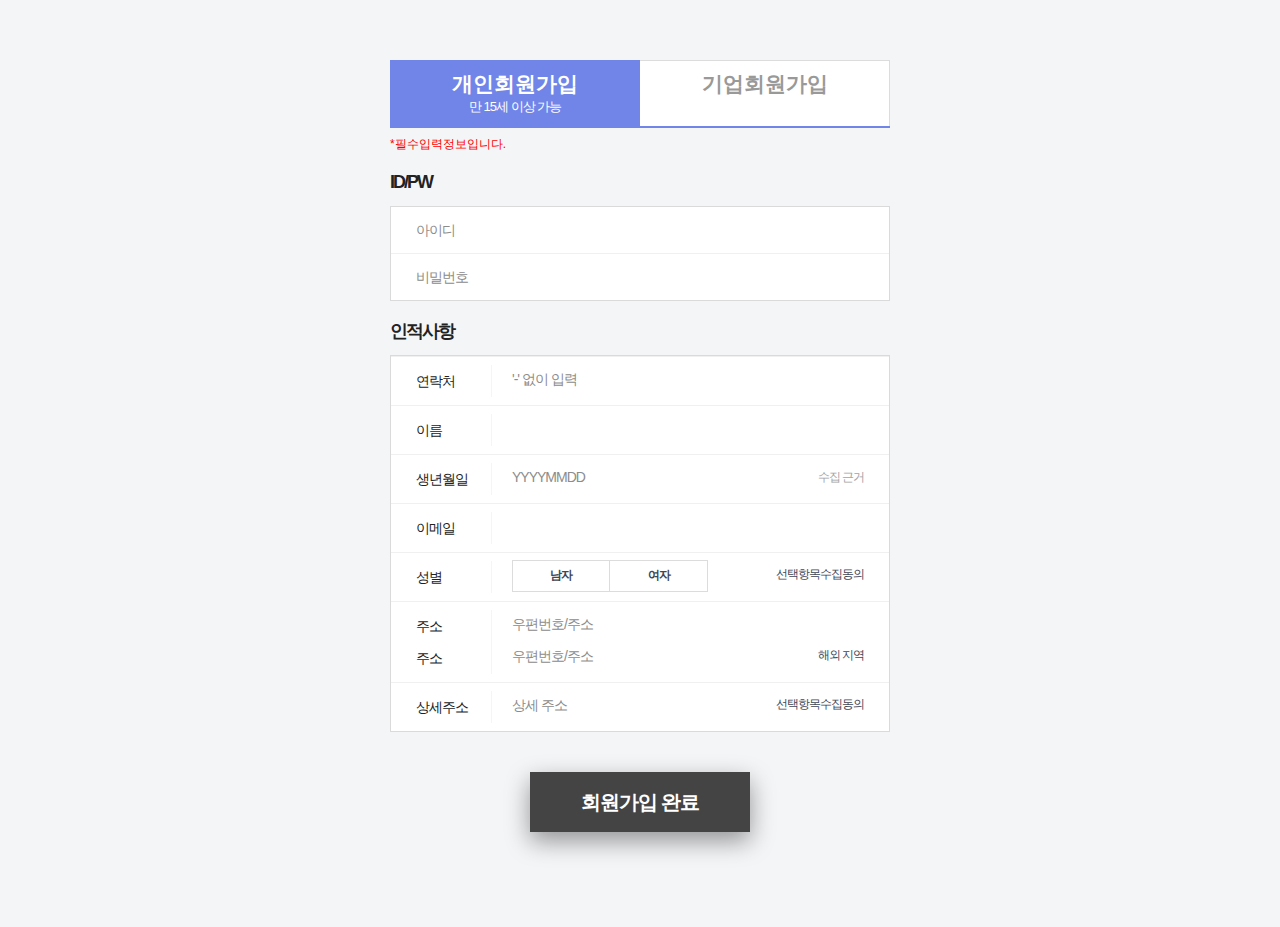
==== commit b1bfcdb8: "Update join.html" ====
--- a/member/join.html
+++ b/member/join.html
@@ -9,13 +9,13 @@
 <meta http-equiv="Content-Type" content="text/html; charset=utf-8">
 <meta http-equiv="Content-Language" content="ko-KR">
 <meta http-equiv="X-UA-Compatible" content="IE=Edge">
-<link href="/front/static/css/join.css" media="all" rel="stylesheet" type="text/css">
+<link href="/static/css/join.css" media="all" rel="stylesheet" type="text/css">
 <script type="text/javascript"
 	src="//www.saraminimage.co.kr/js/libs/jquery-1.8.3.min.js"></script>
 <script
 	src="//t1.daumcdn.net/mapjsapi/bundle/postcode/prod/postcode.v2.js"></script>
-<script type="text/javascript" src="/front/static/js/join.js"></script>
-<script type="text/javascript" src="/front/static/js/placeholder.js"></script>
+<script type="text/javascript" src="/static/js/join.js"></script>
+<script type="text/javascript" src="/static/js/placeholder.js"></script>
 </head>
 <body class="join_body">
 	<div id="join_wrapper" class="">
--- a/static/css/join.css
+++ b/static/css/join.css
@@ -0,0 +1,857 @@
+@charset "utf-8";
+
+/* reset */
+html, body, div, span, h1, h2, h3, h4, h5, h6, p, a, img, strong, small, dl, dt, dd, ol, ul, li, fieldset, form, input, button {margin:0;padding:0;font-size:100%}
+img, fieldset, button, input{border:0 none}
+body, input, button, textarea, select, table{line-height:1.0;font-family:'Malgun Gothic',dotum, sans-serif}
+ol, ul, li{list-style-type:none}
+button, label{cursor:pointer}
+button{overflow:visible;background-color:transparent}
+legend, caption{visibility:hidden;overflow:hidden;width:0;height:0;font-size:0;line-height:0}
+button::-moz-focus-inner, input::-moz-focus-inner{padding:0;border:0}
+input[type="checkbox"], input[type="radio"] {display:inline-block;width:13px;height:13px;vertical-align:-1px;*vertical-align:middle}
+a:link, a:visited, a:active, a:hover{text-decoration:none}
+#accessibility {overflow:hidden;position:absolute;left:-1000px;width:0;height:1px;margin:0;padding:0}
+input[type=number]{direction:ltr}
+input[type=number]::-webkit-inner-spin-button {-webkit-appearance: none}
+/* base */
+#join_wrapper{width:500px;margin:0 auto; margin-top:60px;}
+.blind {overflow:hidden;clip:rect(1px,1px,1px,1px);position:absolute !important;width:1px;height:1px}
+.join_body{background:#f4f5f7}
+
+.h_logo{display:block;text-align:center;padding:39px 0 22px}
+.h_logo img{margin-right:39px}
+
+.join_cont_wrap{padding-bottom:95px}
+
+/* wmg-21651 */
+/* 소셜인증시 */
+.area_social .social_name {height:50px;border:1px solid #57c451;background-color:#fff;text-align:center;line-height:50px;font-size:15px}
+.area_social .social_name:before {display:inline-block;width:20px;height:21px;margin-right:14px;background:url(//www.saraminimage.co.kr/sri/common/ico/icon_social_200713.png) no-repeat;content:"";background-size:auto 21px;vertical-align:middle}
+.area_social .social_name.naver:before {background-position:0 0}
+.area_social .social_name.facebook {border-color:#5675b8}
+.area_social .social_name.facebook:before {background-position:-20px 0}
+.area_social .social_name.google {border-color:#ea4235}
+.area_social .social_name.google:before {background-position:-40px 0}
+.area_social .social_name.kakao {border-color:#ffd200}
+.area_social .social_name.kakao:before {background-position:-60px 0}
+.area_social .member_name {margin:27px 0 35px;font-size:28px;text-align:center;line-height:39px}
+.area_social .member_name strong {display:inline-block;vertical-align:bottom;max-width:170px;text-overflow:ellipsis;white-space:nowrap;overflow:hidden}
+/* //wmg-21651 */
+
+/* 탭 */
+.member_category {width:100%;border-bottom:2px solid #7185e8;font-size:15px;text-align:center}
+.member_category:after {display:table;table-layout:fixed;clear:both;content:''}
+.member_category li {float:left;width:50%;color:#999;border:solid #dcdcdc;box-sizing:border-box;border-width:1px 1px 0 0;cursor:pointer}
+.member_category li:first-child {border-left:1px solid #dcdcdc;box-sizing:border-box}
+.member_category li a {display:block;padding-top:12px;height:65px;box-sizing:border-box;background-color:#fff;color:#707070;font-size:13px;letter-spacing:-1px;text-align:center;font-weight:normal}
+.member_category li a strong {display:block;margin-bottom:6px;font-size:21px;color:#999;font-weight:bold;letter-spacing:normal}
+.member_category li.on a{margin:-1px -1px 0;color:#fff;height:66px;border:solid #7185e8;border-width:1px 1px 0;background-color:#7185e8}
+.member_category li.on a strong {color:#fff}
+
+.member_cate{position:relative}
+.member_cate .tit_join_member{margin:40px 0 0}
+.member_cate .tit_join_member.personal{ margin-top: 10px}
+.member_cate .tit_join_member span {font-size:21px;color:#222;line-height:29px;letter-spacing:-2px;font-weight:bold}
+
+/* wrap temp */
+.cont_division{position:relative;margin-top:9px;width:500px;background:#fff;border:1px solid #dadada;*overflow:hidden;box-sizing:border-box}
+.cont_division:after{clear:both;content:'';display:block}
+.cont_division ul:after{clear:both;content:'';display:block}
+.cont_division ul{position:relative;display:block;*zoom:1;clear:both}
+.cont_division li{float:left;width:100%;min-height:46px;padding:8px 25px;box-sizing:border-box;border-top:1px solid #f0f0f0}
+.cont_division li.must{background:url('//www.saraminimage.co.kr/ui/join/bul_must.png') no-repeat 15px 21px}
+.cont_division li.item{position:relative}
+.cont_division li.end{border-bottom:0 none}
+.cont_division li:last-child{border-bottom:0 none}
+.cont_division li .onceline{height:19px;padding-top:10px}
+.cont_division li .twiceline{ height: 30px; line-height: 15px; line-height: 17px\0}
+.cont_division .agree_article li {border:none}
+
+/* 레이블 */
+.item{position:relative}
+.item label{height:29px;font-size:14px;color:#222;line-height:29px;letter-spacing:-1px}
+.item input{position:relative;background:url('//www.saraminimage.co.kr/ui/join/bg_null.png') repeat 0 0}
+.item .except label{top:12px;left:25px}
+.item label span{font-size:12px;font-weight:normal}
+
+/* 약관동의 */
+.agree_article li{position:relative}
+.agree_article li.tip_add {z-index:10}
+.agree_article.depth2{ border-top: 1px solid #f0f0f0; padding: 10px 0}
+.agree_article.depth2 li{ margin: 3px 0;border-bottom-width: 0; padding: 0 25px;width:500px;min-height:40px}
+.agree_article.depth2 li.must{ background-position: 15px 17px}
+.agree_article.depth2 li .agree_desc{ margin: 0; height: 40px;line-height: 40px;letter-spacing:-1px}
+.agree_article.depth2 li .mail_custom,
+.agree_article.depth2 li .check_custom{ top: 5px}
+.agree_article .view_indetail{ position: absolute; top: 50%; left: 360px; margin-top: -9px;line-height: 18px;font-size: 13px; color: #8f8f8f; letter-spacing:-1px;text-decoration: underline}
+.agree_article .agree_detail li{position:static}
+.agree_article .agree_desc{ margin: 7px 0 5px}
+.agree_article .caution_txt{font-size:12px;font-weight:bold;color:#ff0000}
+.agree_article .caution_txt.left {margin:0 5px 0 0;font-size:15px}
+.agree_article .desc_txt{display:inline-block;font-size:15px;color:#8f8f8f;margin-left:5px}
+.agree_article .desc_txt.left {margin:0 5px 0 0;}
+.agree_article .folding a{display:inline-block;font-size:11px;color:#87898e;text-decoration:underline;line-height:1.5;padding-right:10px;margin-left:5px}
+.agree_article .folding a.folding_off{background:url('//www.saraminimage.co.kr/ui/join/bul_arrow_down.png') no-repeat 100% 4px}
+.agree_article .folding a.folding_on{display:none;color:#404655;*margin-left:0;background:url('//www.saraminimage.co.kr/ui/join/bul_arrow_on.png') no-repeat 100% 4px}
+.agree_article .folding.on a.folding_off{display:none}
+.agree_article .folding.on a.folding_on{display:inline-block}
+/* WMG-24058 이벤트 개인정보 수집 */
+.agree_article.depth2 li .info {font-size:12px;line-height:22px;letter-spacing:-1px;color:#8f8f8f}
+.agree_article.depth2 li.event {padding-bottom:10px;}
+.agree_article.depth2 li.event .view_indetail {margin-top:0;top:11px;}
+
+/* list desc */
+.alert_column{display:none;clear:both;font-size:12px;padding-bottom:7px;padding-top:7px;line-height:18px}
+.warning_txt{color:#ff0000}
+.good_txt{color:#1880ea}
+.alert_column span {color:#a4a3a3}
+.anterior_txt{display:inline-block;font-size:15px;color:#222;font-weight:normal;letter-spacing:-1px}
+.cert_txt{display:none}
+.cert_txt input{width:189px !important;height:28px !important}
+.afterCert{height:49px}
+.afterCert .cert_txt{display:inline-block}
+.afterCert .select_align_row{display:none}
+.check_mail .anterior_txt{font-weight:bold;vertical-align:top;line-height:30px}
+
+/* checkbox custom */
+label.check_custom,
+label.check_custom_company{overflow:hidden;position:absolute;top:9px;right:25px;width:30px;height:30px;text-indent:-9999em; vertical-align: top}
+label.mail_custom{overflow:hidden;position:absolute;top:10px;right:25px;width:30px;height:30px;text-indent:-9999em}
+label.check_off{background:url('//www.saraminimage.co.kr/ui/join/bg_check_bullet.png') no-repeat 0 0}
+label.check_on{background:url('//www.saraminimage.co.kr/ui/join/bg_check_bullet.png') no-repeat 0 -30px}
+a.open_btn{display:inline-block;position:absolute;top:10px;right:25px;width:30px;height:30px;text-indent:-9999em;background:url('//www.saraminimage.co.kr/ui/join/bg_check_bullet.png') no-repeat 0 -30px}
+a.open_btn.off{display:none}
+
+/* 약관내용 */
+.agree_detail{overflow-y:auto;height:88px;font-size:12px;color:#87898e;padding:10px;margin:0 0 15px;border:1px solid #f0f0f0; line-height: 16px;background:#fcfcfd}
+.agree_detail li{float:none;width:auto;min-height:0 !important;padding:0;border:0 none}
+.agree_detail .table_of_contents{ display: none !important; visibility: hidden}
+.agree_detail h3,
+.agree_detail h4,
+.agree_detail h5{margin:12px 0 5px}
+.agree_detail .b_none {font-weight:normal}
+.agree_detail h3:first-child,
+.agree_detail .table_of_contents + h3{ margin-top: 0}
+.agree_detail ol{margin-top:10px}
+.agree_detail ol ol{margin-top:5px}
+.agree_detail .list_text{ padding-left: 20px}
+.agree_detail .list_text li{list-style-type: square}
+.agree_detail ol.list_text li{list-style-type: decimal}
+.agree_detail ol.list_text li ul.list_text li{list-style-type: square}
+
+.introduce{clear:both;padding:5px 0 8px}
+.introduce textarea{width:548px;height:48px;font-size:12px;color:#87898e;padding:10px;background:#fcfcfd;border:1px solid #f0f0f0}
+
+/* 입력란 */
+.write_base li{font-size:11px;color:#a3a3a3}
+.write_base li .btn_check{font-size:12px}
+.write_base li .btn_check:after {display:table;table-layout:fixed;clear:both;content:''}
+.write_base li .agree_selective_info{float:right;text-align:right}
+.write_base li .agree_selective_info input[type="checkbox"]{ vertical-align: middle}
+.write_base li .agree_selective_info span{ display: inline-block; *display: inline; *zoom: 1; position: static; height: 100%; height: 30px;line-height: 26px;font-size: 12px; font-weight: normal;color: #404655; vertical-align: top;letter-spacing:-1px}
+.write_base li .agree_selective_info [class^="check_custom"]{display: inline-block; *display: inline; *zoom: 1;position: static}
+.write_base li .agree_selective_info [class^="check_custom"] input[type="checkbox"]{ visibility: hidden}
+.write_base li .agree_selective_info .layer_speech_burble{top:-2px;right:-190px;min-width:170px;z-index:100}
+.write_base .exception_corp{display:none}
+.write_base .exception_corp.on{display:block}
+.write_base li input[type="text"],
+.write_base li input[type="number"],
+.write_base li input[type="password"]{width:200px;height:29px;font-size:14px;line-height:29px;margin-top:1px;border:none;background-color:#fff;*background-color:transparent}
+.write_base li input::-webkit-input-placeholder{letter-spacing:-1px;color:#8c8c8c}
+.write_base li input::-moz-placeholder{letter-spacing:-1px;color:#8c8c8c}
+.write_base li input:-ms-input-placeholder{letter-spacing:-1px;color:#8c8c8c}
+.write_base li input:-moz-placeholder{letter-spacing:-1px;color:#8c8c8c}
+.write_base li input.radio_check{float:none;width:12px;height:12px;*vertical-align:3px}
+.write_base .base_desc{text-align:left;font-size:12px;color:#a4a3a3;letter-spacing:-1px}
+.write_base .select_align_row{float:left}
+.write_base .select_align_row.auto_height{height:0px}
+.write_base .select_align_row.cate{width:175px;padding-right:0}
+.write_base .select_align_row.end{padding-right:0 !important;margin-right:0 !important;border:none}
+.write_base .select_align_row.short,
+.write_base .select_align_row.short input{ width: 115px}
+.write_base .area_select .select_align_row {float:inherit}
+.write_base .setup_corp .select_align_row{float:left;width:107px;height:29px;padding-right:25px;margin-right:22px;border-right:1px solid #f0f0f0}
+.write_base .setup_corp .select_align_row.first{width:103px}
+.write_base .setup_corp .select_align_row.end{padding-right:0;margin-right:0;border:none}
+.write_base .setup_corp .select_align_row .anterior_txt{padding-top:5px}
+.write_base .input_collect input{width:200px}
+.write_base .input_collect .count{display:none;float:left;font-size:11px;color:#ff0000;padding-top:10px}
+.write_base .wrap_collection_basis{ position: relative; float: right; margin-top: 2px; height: 29px}
+.write_base .wrap_collection_basis .btn_link{ display: inline-block; *display: inline; *zoom: 1;padding-left: 21px; height: 29px; line-height: 25px;color: #a3a3a3;font-size: 12px; background: url(//www.saraminimage.co.kr/ui/join/icon_information.png) 0 4px no-repeat;letter-spacing:-1px}
+.write_base .wrap_collection_basis .layer_speech_burble{ top: -48px; right: -20px; right: -16px\0; min-width: 130px; text-align: center}
+
+/* 말풍선 스타일 */
+.layer_speech_burble{ position: absolute;border: 1px solid #888; padding: 5px 16px; min-width: 60px;line-height: 15px; font-size: 11px; color: #a3a3a3; text-align: left;background-color: #fff}
+.layer_speech_burble:before{content: ''; position:absolute;bottom:-6px;left:50%; margin-left:-4px;width: 9px; height: 6px; font: 0/0 a;background: url(//www.saraminimage.co.kr/ui/join/sp_speech_burble_180403.png) no-repeat}
+.layer_speech_burble p{ letter-spacing: -0.05em}
+.layer_speech_burble .btn_close_layer{ position: absolute; top: 0; right: 0;width: 17px; height: 17px; font: 0/0 a; text-indent: -1000em;background: url(//www.saraminimage.co.kr/ui/join/sp_speech_burble_180403.png) 3px -17px no-repeat}
+.layer_speech_burble.style2{ border-color: #2250a8; padding-top: 11px; padding-bottom: 10px; padding-bottom: 7px\0;background-color:#fff; color: #666}
+.layer_speech_burble.style2:before{content: '';bottom:50%;left:-6px;margin:0 0 -3px 0;width:6px;height:9px;background-position: -20px -40px}
+.layer_speech_burble.style2 .btn_close_layer{ background-position: -17px -17px}
+.btn_check{float:right}
+.btn_check button.check_w ,
+.btn_check a{box-sizing:border-box;display:inline-block;float:left;padding-bottom:2px;margin-top: -1px;width:98px;height:32px;font-weight:bold;color:#404655;text-align:center;letter-spacing:-1px;line-height:28px;background:#fff;border:1px solid #dcdcdc;vertical-align:top}
+.btn_check a.man{width:98px}
+.btn_check.check_man a.man{width:98px;color:#fff;background:#404655;border:1px solid #404655}
+.btn_check a.woman{width:98px;border-left:none}
+.btn_check.check_woman a.woman{color:#fff;background:#404655;border:1px solid #404655;border-left:none}
+.btn_check.btn_gender {float:left;margin-left:20px}
+
+/* 이메일 입력 */
+.write_base {z-index:30}
+.write_base .email_column .select_align_row.item label{top:0px;left:0}
+.write_base .email_column .select_align_row.input .whelk{display:inline-block;font-size:14px;font-weight:bold;color:#404655;padding-top:7px}
+.write_base .email_column .self_area{display:none;overflow:hidden}
+.write_base .email_column .self_area.item label{top:1px;left:0}
+.write_base .email_column .self_area.on{display:block}
+.write_base .email_column .self_area input{width:100%;height:25px;vertical-align:top}
+.write_base .email_column .self_area .mail_slt{position:absolute;top:4px;right:2px}
+
+/* 주소 검색 */
+.write_base .adress_column .input_collect{float:right;width:auto}
+.write_base .adress_column .adress_domestic{float:left;height:32px}
+.write_base .adress_column .adress_domestic input[type="text"] {width:265px}
+.write_base .adress_column .adress_domestic input[type="text"] .mini {width:100px}
+.write_base .adress_column .adress_global{float:left;height:32px}
+.write_base .adress_column .adress_global .select_align_row {width:200px}
+.write_base .adress_column .select_align_row{margin-top:0}
+.write_base .adress_column .input_adress{float:left}
+.write_base .adress_column .input_adress input[type="text"]{width:260px}
+.write_base input.fullsize_input{width:100%}
+.company_adress .ether_btn {width:360px;border:1px solid red}
+
+/* 셀렉트 박스 스타일 */
+span.selectbox{display:inline-block;position:relative;float:left;width:100%;height:34px;font-size:14px;font-weight:bold;color:#999;line-height:29px;background-color:#fff;vertical-align:top}
+span.selectIndex{z-index:20}
+span.selectbox a.seltxt{position:absolute;left:0;top:0;width:100%;height:34px;text-align:left;text-decoration:none;z-index:10;background:url('//www.saraminimage.co.kr/ui/join/bul_select.png') no-repeat 100% 10px}
+span.selectbox a.seltxt span.tval{display:block;color:#404655;height:26px;cursor:pointer;padding:8px 0 0;letter-spacing:0;line-height:100%}
+span.selectbox span.depth{display:none;overflow:auto;position:absolute;left:-1px;top:27px;width:100%;max-height:150px;padding:5px 0 5px;border:1px solid #dadada;background:#fff;outline:none;z-index:30}
+span.selectbox span.depth a{display:block;overflow:hidden;height:28px;font-size:14px;color:#404655;line-height:28px;cursor:pointer;text-decoration:none}
+span.selectbox a:hover{text-decoration:none}
+span.selectbox span.depth a.value{padding-left:16px;letter-spacing:0}
+span.selectbox span.depth a.value:hover{background:#f4f4f4}
+span.selectbox a.seltxt.companyCdFix {background:none}
+span.selectbox a.seltxt.companyCdFix span.tval {cursor:default}
+
+/* 버튼 영역 */
+.btn_area{position:relative;text-align:center;margin-top:50px}
+.btn_area img, .btn_area input, .btn_area button{vertical-align:top}
+
+/* 메일 수신 */
+.mail_detail{display:none;position:relative;z-index:10;margin-top:7px;border-top:1px solid #f0f0f0}
+.mail_detail ul{overflow:visible;height:50px;padding-top:18px}
+#member_corp .mail_detail ul{height:20px}
+#member_corp .mail_detail ul li{min-height:24px}
+.mail_detail li{position:static;float:left;width:142px;font-size:12px;padding:0;border:0 none}
+/*.mail_detail li.set04, .mail_detail li.set08{width:115px}*/
+.checkout_bubble{display:none;position:absolute;font-size:11px;color:#fff;padding:10px;background:#404655;z-index:100;white-space:nowrap}
+.balloon .checkout_bubble{display:block}
+.checkout_bubble .arrow{display:inline-block;position:absolute;width:15px;height:10px}
+
+.set_mail{position:relative;left:-15px;padding-left:15px;background:url('//www.saraminimage.co.kr/ui/join/bg_pattern_repeat.png') repeat 0 0}
+.mail_detail li input{z-index:10}
+
+.set01 .checkout_bubble{top:-34px;left:-13px}
+.set01 .checkout_bubble .arrow{bottom:-9px;left:11px;background:url('//www.saraminimage.co.kr/ui/join/bul_arrow_bubble_down.png') no-repeat 0 0}
+.set02 .checkout_bubble{top:-34px;left:129px}
+.set02 .checkout_bubble .arrow{bottom:-9px;left:11px;background:url('//www.saraminimage.co.kr/ui/join/bul_arrow_bubble_down.png') no-repeat 0 0}
+.set03 .checkout_bubble{top:-34px;left:272px}
+.set03 .checkout_bubble .arrow{bottom:-9px;left:11px;background:url('//www.saraminimage.co.kr/ui/join/bul_arrow_bubble_down.png') no-repeat 0 0}
+.set04 .checkout_bubble{top:-34px;right:45px}
+.set04 .checkout_bubble .arrow{bottom:-9px;left:90px;background:url('//www.saraminimage.co.kr/ui/join/bul_arrow_bubble_down.png') no-repeat 0 0}
+.set05 .checkout_bubble{top:73px;left:-13px}
+.set05 .checkout_bubble .arrow{top:-9px;left:11px;background:url('//www.saraminimage.co.kr/ui/join/bul_arrow_bubble_up.png') no-repeat 0 0}
+.set06 .checkout_bubble{top:73px;left:129px}
+.set06 .checkout_bubble .arrow{top:-9px;right:125px;background:url('//www.saraminimage.co.kr/ui/join/bul_arrow_bubble_up.png') no-repeat 0 0}
+.set07 .checkout_bubble{top:73px;left:271px}
+.set07 .checkout_bubble .arrow{top:-9px;left:11px;background:url('//www.saraminimage.co.kr/ui/join/bul_arrow_bubble_up.png') no-repeat 0 0}
+.set08 .checkout_bubble{top:73px;right:14px}
+.set08 .checkout_bubble .arrow{top:-9px;right:115px;background:url('//www.saraminimage.co.kr/ui/join/bul_arrow_bubble_up.png') no-repeat 0 0}
+
+/* 기업구분 */
+.select_corp_cate{float:left;width:350px}
+.select_corp_cate ul{overflow:hidden;padding-top:9px}
+.select_corp_cate li{width:auto;min-height:0;font-size:14px;font-weight:bold;color:#404655;padding:0 25px 0 0;border-bottom:0 none;line-height:16px}
+
+/* 인증영역 */
+#ipinCert{display:none}
+
+.certify_tab{margin-top:20px}
+.certify_tab ul{overflow:hidden}
+.certify_tab li{float:left;width:310px}
+.certify_tab li a{display:block;height:36px;font-weight:bold;color:#979797;text-align:center;padding-top:20px;background:#ebebeb;border:1px solid #dadada}
+.certify_tab li a .tit_desc{font-size:12px;font-weight:normal}
+.certify_tab li a:hover{height:37px;color:#404655;background:#fff;border-bottom:none}
+.certify_tab li.on a{height:37px;color:#404655;background:#fff;border-bottom:none}
+.certify_tab li a.mobileCert{border-right:none}
+.certify_tab label.check_custom{top:9px}
+
+.cert_cont{padding-bottom: 10px;line-height: 15px;font-size:12px;color:#87898e;background:#fff;border:1px solid #dadada;border-top:0 none;letter-spacing:-1px}
+.cert_cont .desc_cert{overflow:hidden;position:relative;height:40px;text-align:center;padding-top:14px;border-bottom:1px solid #f0f0f0}
+.cert_cont.ipinCert .desc_cert{height:40px;padding-top:14px}
+.cert_cont .desc_cert .txt_con{float:left;width:346px;text-align:left;padding:0 0 0 25px;border-right:1px solid #f0f0f0}
+.cert_cont .desc_cert .agree_btn{float:left;font-size:14px;font-weight:bold;color:#404655;text-align:left;padding:6px 0 0 25px}
+.cert_cont .cert_area{height:51px;text-align:center;padding-top:14px}
+.cert_cont .cert_area .cert_status a{width:118px}
+.cert_cont .cert_area .cert_complete{display:inline-block;font-size:14px;font-weight:bold;color:#1880ea;text-align:center;padding-top:10px}
+.cert_cont .cert_comment{height:34px;padding-left:25px}
+.cert_cont .cert_comment span{font-size:12px}
+
+.btn_type_check{display:inline-block;box-sizing:border-box;width:98px;height:32px;padding-bottom:2px;font-size:12px;font-weight:bold;color:#404655;text-align:center;letter-spacing:-1px;line-height:28px;background:#fff;border:1px solid #dcdcdc;vertical-align:top}
+
+/* 업종선택 */
+.job_cate_front:after {display:table;table-layout:fixed;clear:both;content:''}
+.job_category .cate_txt{font-size:12px;color:#404655}
+.job_category .cate_txt img{vertical-align:-1px}
+.job_category .cate_txt2{overflow:hidden;margin-top:11px}
+.job_category .cate_txt2 span{display:block;float:left;padding:0 0 3px;margin-right:15px}
+.job_cate_front .btn_check {float:right}
+
+.job_category .cate_txt .code-area .keyword {display:block;overflow:hidden;margin-bottom:5px;text-overflow:ellipsis;white-space:nowrap}
+.code-text{margin-bottom:5px;font-size:15px;letter-spacing:-1px;font-weight:bold;color:#222 !important}
+.code-area span {font-size:15px;font-weight:bold;color:#222;line-height:18px;letter-spacing:-1px}
+#industry_wrapper{top:800px;left:50% !important;margin-left:-342px;z-index:100 !important}
+
+
+/* 레이어 팝업*/
+.member_nudge {padding:35px 30px 30px;width:478px;border:1px solid #444;box-sizing:border-box;margin-left:-239px;position:absolute;top:470px;left:50%;display:none;box-shadow:0 1px 1px 1px rgba(0,0,0,0.12);background:#fff;z-index:110}
+.member_nudge .close_btn{position:absolute;top:14px;right:14px;width:17px;height:17px;border:0 none;background:url(//www.saraminimage.co.kr/ui/layout/person_mypage_2017/btn_layer_close.png) no-repeat 50% 50%}
+.member_nudge .close_btn span{overflow:hidden;font-size:0;text-indent:-100%;*text-indent:0;white-space:nowrap;line-height:0}
+.member_nudge .txt_overlap {padding:19px 10px;border:1px solid #eaeaea;box-sizing:border-box;font-size:14px;letter-spacing:-1px;text-align:center;background-color:#f8f8f8}
+.member_nudge .txt_overlap .txt {margin-bottom:5px;line-height:22px}
+.member_nudge .txt_overlap strong {max-width:330px;color:#566feb;font-size:16px;font-weight:bold;vertical-align:middle;word-break:break-all}
+.member_nudge .btn_area {margin-top:10px;text-align:center}
+.member_nudge .btn_type_check {width:auto;font-weight:normal;line-height:17px}
+
+/* IDC 이전 서비스 장애 안내 */
+.service_chieckout{padding:112px 0 55px 0;text-align:center;border:1px solid #dadada;background:url(//www.saraminimage.co.kr/ui/join/excl_mark.png) center 45px no-repeat;margin-top:20px;background-color:#fff}
+.service_chieckout .tit{font-size:16px;font-weight:bold;line-height:26px;word-spacing:-1px;font-family:dotum}
+.service_chieckout .tit span{font-size:14px;letter-spacing:0;word-spacing:0}
+.service_chieckout .tit span.txt{color:#415fff}
+.service_chieckout .btns{margin-top:25px;text-align:center}
+.service_chieckout .btns a{display:inline-block;width:128px;height:31px;border:1px solid #dcdcdc;color:#404655;font-size:12px;line-height:32px;font-weight:bold}
+
+/* do not group these rules */
+*::-webkit-input-placeholder {color: #b1b1b1}
+/* FF 4-18 */
+*:-moz-placeholder {color: #b1b1b1}
+/* FF 19+ */
+*::-moz-placeholder {color: #b1b1b1}
+/* IE 10+ */
+*:-ms-input-placeholder {color: #b1b1b1}
+.placeholder { color: #b1b1b1; }
+
+
+/* wmg-6733 시작 */
+/* 추가 */
+.cont_division_top{margin-top:0}
+.cont_division li.p_l{padding:8px 25px 8px 25px}
+
+.caution_stxt{margin-top:10px;height:20px;font-size:12px;color:#ff0000;text-align:left}
+
+.write_base li input.che{width:154px}
+
+.select_align_row .inp_month{left:250px}
+.select_align_row .inp_day{left:455px}
+
+.write_base .email_column .select_align_row.btn_mail{width:135px}
+.write_base .email_column .whelk{display:inline-block;float:left;width:29px;height:22px;margin:2px 26px 0 0;padding:7px 0 0 15px;font-size:14px;font-weight:bold;color:#404655;border-right:1px solid #f0f0f0;border-left:1px solid #f0f0f0}
+.write_base .email_column .auto_list_area .auto_list:first-child {border-top:0}
+
+/* WMG-7658 기업회원가입 내 S포인트 자동지급 */
+.bnf_spoint_auto {margin:20px 0 21px;overflow:hidden}
+.bnf_spoint_auto li {float:left;width:152px;border:1px solid #dadada;border-right:0;padding:21px 0;background-color:#fff;text-align:center}
+.bnf_spoint_auto li.lst_bnf {width:159px;border-right:1px solid #dadada}
+
+.agree_article .for_mobile_web { display: none}
+
+/* WMG-9737 */
+.wrap_social_login{position:absolute;top:-45px;right:1px}
+.social_tit{margin-right:3px;margin-bottom:10px}
+.social_login{position:relative;display:inline-block;height:34px}
+.social_login:after{content:'';clear:both;display:block}
+.social_login li{position:relative;float:left;padding:0;width:33px;height:33px;border-right:0;border:0}
+.social_login a{display:inline-block;width:34px;height:33px;overflow:hidden;text-indent:-100px}
+.social_login .sl_naver{background:url('//www.saraminimage.co.kr/ui/social_login/icon_sns_group.png') 0 0 no-repeat}
+.social_login .sl_facebook{background:url('//www.saraminimage.co.kr/ui/social_login/icon_sns_group.png') -34px 0 no-repeat}
+.social_login .sl_kakao{background:url('//www.saraminimage.co.kr/ui/social_login/icon_sns_group.png') -68px 0 no-repeat}
+.social_login .sl_google{background:url('//www.saraminimage.co.kr/ui/social_login/icon_sns_group.png') -102px 0 no-repeat}
+
+.login_page_wrap .setting {position:relative;width:254px;*width:262px;*height:20px;line-height: 14px}
+.login_page_wrap .setting label {display:inline;padding-right:7px}
+.login_page_wrap .setting input {vertical-align:top;*margin-top:-2px;*vertical-align:middle; }
+.login_page_wrap .setting .dsc_ly {display:block;position:absolute;bottom:15px;*bottom:20px;left:-12px;*left:-4px;z-index:10;width:272px;height:51px}
+.login_page_wrap .setting .dsc_ly .btn_ly_close {position:absolute;top:0;right:0;width:17px;height:17px;background:url(//www.saraminimage.co.kr/ui/common/btn_login_ly_close.png) 50% 50% no-repeat;text-indent:-9999px;border:0 none;cursor:pointer}
+.login_page_wrap .setting .dsc_ly .dsc_arr {position:absolute;bottom:3px;*bottom:-3px;left:12px;*left:8px;width:13px;height:8px;background:url(//www.saraminimage.co.kr/ui/common/btn_login_ly_arr.png) 0 0 no-repeat}
+.login_page_wrap .setting .dsc_ly .dsc_txt {padding:8px 10px 5px;background-color:#fff;border:1px solid #bababa;font-size:11px;color:#888;letter-spacing:-1px}
+.login_page_wrap .setting .dsc_ly .dsc_txt strong {font-weight:normal;color:#555}
+.login_page_wrap .setting .ssl_login_box {position:absolute;top:0;right:0;display:inline-block;overflow:hidden;width:60px;height:16px;font-size:12px;color:#444;line-height:16px;vertical-align:middle}
+.login_page_wrap .setting .ssl_login_hide {position:absolute;top:-25px;left:0;z-index:-1;width:0;height:0;line-height:0}
+.login_page_wrap .setting .ssl_login_box .label_type {display:inline-block;width:29px;height:16px;padding-right:0;background:url(//www.saraminimage.co.kr/ui/common/btn_autologin2_off.png) 0 0 no-repeat;text-indent:-9999px;cursor:pointer}
+.login_page_wrap .setting .ssl_login_box .label_type.on {background:url(//www.saraminimage.co.kr/ui/common/btn_autologin2_on.png) 0 0 no-repeat}
+
+/* wmg-10471 기업 회원가입 후 공고등록 프로세스 변경 */
+.nudge_noti {display:block;position:absolute;right:-225px;top:0;width:378px;height:60px;background:url(//www.saraminimage.co.kr/ui/join/bg_nudge_noti.png) no-repeat 0 0}
+.nudge_noti p {width:378px;height:60px;background:url(//www.saraminimage.co.kr/ui/join/nudge_noti_txt.png) no-repeat 30px 14px}
+.nudge_noti span {position:relative;z-index:-1;font-size:0;color:#f4f5f7}
+.nudge_noti .btn_close {position:absolute;right:8px;top:7px;z-index:2;width:20px;height:20px;font-size:0}
+.nudge_noti.close {display:none}
+
+/* WMG-12981 */
+.label_cert{height:29px;font-size:14px;color:#8c8c8c;line-height:29px;letter-spacing:-1px;cursor:default}
+.label_cert span{color:#404655;font-weight:bold}
+.layer_identify {box-sizing:border-box;padding:35px 30px 30px;width:456px;border:1px solid #444;margin-left:-228px;position:absolute;top:300px;left:50%;display:none;box-shadow:0 1px 1px 1px rgba(0,0,0,0.12);background:#fff;z-index:999}
+.layer_identify.open{display:block}
+.layer_identify h4{margin-bottom:12px;color:#444;font-size:20px;font-weight:bold;text-align:left;letter-spacing:-1px}
+.layer_identify h4 span{font-weight:normal}
+.layer_identify .bottom_btn_wrap{text-align:center;margin-top:10px;font-size:0}
+.layer_identify .bottom_btn_wrap button,
+.layer_identify .bottom_btn_wrap a{margin-left:5px}
+.layer_identify .bottom_btn_wrap button:first-child,
+.layer_identify .bottom_btn_wrap a:first-child{margin-left:0}
+.layer_identify .btn_layer_close{position:absolute;top:14px;right:14px;width:17px;height:17px;border:0 none;background:url(//www.saraminimage.co.kr/ui/layout/person_mypage_2017/btn_layer_close.png) no-repeat 50% 50%}
+.layer_identify .btn_layer_close span{overflow:hidden;font-size:0;text-indent:-100%;*text-indent:0;white-space:nowrap;line-height:0}
+.layer_identify .box_txt_identify {padding:19px 0;min-height:87px;border:1px solid #eaeaea;box-sizing:border-box;background-color:#f8f8f8}
+.layer_identify .box_txt_identify .txt {font-size:14px;color:#444;line-height:22px;letter-spacing:-1px;text-align:center}
+.layer_identify .box_txt_identify .txt strong {letter-spacing:normal}
+.layer_identify .alert_txt{font-size:12px;margin-top:6px;margin-bottom:0}
+.layer_identify .btn_basic_type04 {vertical-align:top}
+/*.layer_identify .tbl_fieldset {width:100%;border-collapse:collapse}
+#member_personal .layer_identify {top:300px}
+#member_corp .layer_identify {top:420px}*/
+
+.tbl_fieldset{width:100%;border-collapse:collapse;table-layout:fixed;border-bottom:#eaeaea 1px solid;margin-top:15px}
+.tbl_fieldset caption{visibility:hidden;font-size:0;height:0;overflow:hidden;position:absolute;top:-1px;left:-1px}
+.tbl_fieldset button, input{vertical-align:middle}
+.tbl_fieldset th{padding:9px 0px 9px 20px;border-top:#eaeaea 1px solid;background:#f7f7f7;color:#666;text-align:left;font-size:13px;font-weight:normal;letter-spacing:-1px}
+.tbl_fieldset td{padding:9px 0px 9px 15px;border-top:#eaeaea 1px solid;background:#fff;color:#444;text-align:left;font-size:0px}
+.tbl_fieldset tbody tr:first-child th,
+.tbl_fieldset tbody tr:first-child td{border-top:#686868 1px solid}
+.tbl_fieldset .expiredin{display:inline-block;margin-left:3px;margin-top:8px;letter-spacing:-1px;font-size:12px;color:#ff0000;vertical-align:top}
+.tbl_fieldset .expiredin strong{font-weight:normal;letter-spacing:0}
+.btn_basic_type01{display:inline-block;height:32px;padding:5px 13px 9px;border:1px solid #ababab;box-sizing:border-box;background-color:#fff;color:#444;font-size:13px;letter-spacing:-1px;vertical-align:top}
+.btn_basic_type03{display:inline-block;height:32px;padding:5px 13px 9px;border:1px solid #e4e4e4;box-sizing:border-box;background-color:#f8f8f8;color:#444;font-size:13px;letter-spacing:-1px;line-height:normal;vertical-align:top}
+.btn_basic_type04{display:inline-block;height:32px;padding:5px 13px 9px;border:1px solid #8f8f8f;margin-right:6px;box-sizing:border-box;background-color:#9c9c9c;color:#fff;font-size:13px;letter-spacing:-1px;vertical-align:top}
+.btn_basic_type05{display:inline-block;height:32px;padding:5px 13px 9px;border:1px solid #5f75eb;box-sizing:border-box;background-color:#6b80f1;color:#fff;font-size:13px;letter-spacing:-1px;vertical-align:top}
+a.btn_basic_type04,
+a.btn_basic_type05{padding:6px 13px 8px;box-sizing:border-box}
+.sri_input[type='text']{height:32px;padding:0 11px 1px 11px;box-sizing:border-box;border:1px solid #dbdbdb;margin-right:6px;line-height:28px;background:#fff;color:#444;vertical-align:middle;font-size:13px}
+.txt .alert_column {padding:7px 0 0 0}
+
+.dimmed{position:fixed;left:0;top:0;width:100%;height:100%;z-index:9999;display:none}
+.dimmed.open{display:block}
+.dimmed .dimmedbg{position:absolute;top:0;left:0;right:0;bottom:0;background:#000;opacity:0.8;filter:alpha(opacity=80)}
+.layer_stop_service{padding:60px 65px 30px 65px;width:604px;margin:-320px 0 0 -367px;position:absolute;top:50%;left:50%;background:#f4f5f7;text-align:center;letter-spacing:-1px}
+.layer_stop_service .title{margin-bottom:12px}
+.layer_stop_service .txt{line-height:18px;color:#616570;font-size:14px}
+.layer_stop_service .txt2{line-height:18px;color:#616570;font-size:16px}
+.layer_stop_service .box{width:604px;background:#fff;padding:40px 0 46px 0;margin:30px 0 20px 0}
+.layer_stop_service .box .txt{line-height:20px;color:#666;font-size:15px}
+.layer_stop_service .date{margin-bottom:10px;color:#788bf3;font-size:25px;line-height:30px}
+.layer_stop_service .date span{display:inline-block;width:53px;height:24px;margin-right:10px;margin-top:5px;line-height:22px;border-radius:12px;background:#cdd5ff;color:#fff;font-size:15px;font-weight:bold;vertical-align:top}
+.layer_stop_service .login_title{margin:30px 0 4px 0;font-size:13px;font-weight:bold;color:#666}
+.layer_stop_service .login_social{width:398px;margin: auto;position:relative;left:-3px}
+.layer_stop_service .login_social:after{display:table;clear:both;table-layout:fixed;content:""}
+.layer_stop_service .login_social li{float:left;margin-left:6px;margin-top:6px}
+.layer_stop_service .login_social li a{display:block;padding:0 0 0 50px;width:141px;height:36px;border:#ddd 1px solid;position:relative;background:none;font-size:12px;color:#666;text-align:left;line-height:36px}
+.layer_stop_service .login_social li a:after{content:'';display:block;width:22px;height:20px;position:absolute;top:9px;left:17px;background:#fff url(//www.saraminimage.co.kr/ui/social_login/icon_sns_group.png) 0 0 no-repeat}
+.layer_stop_service .login_social li a.sl_naver:after{background-position:-7px -7px}
+.layer_stop_service .login_social li a.sl_facebook:after{background-position:-41px -8px}
+.layer_stop_service .login_social li a.sl_kakao:after{background-position:-75px -8px}
+.layer_stop_service .login_social li a.sl_google:after{background-position:-109px -8px}
+.layer_stop_service .logo{width:92px;margin-top:20px}
+.layer_stop_service .company_join{position:absolute;right:25px;bottom:25px;color:#616570;font-size:14px}
+.layer_stop_service .layer_close{position:absolute;top:15px;right:15px;width:17px;height:17px;border:0 none;background:url(//www.saraminimage.co.kr/ui/layout/person_mypage_2017/btn_layer_close.png) no-repeat 50% 50%;text-indent:-200%;white-space:nowrap;overflow:hidden;font-size:0;line-height:0;text-shadow:none;color:transparent}
+.clickable{cursor:pointer}
+.write_base.company_adress {z-index:31}
+
+/* WMG-17112 */
+.tab_identify {position:relative;background-color:#fff}
+.tab_identify.first_input {border-bottom:1px solid #f0f0f0}
+.tab_identify .identify_message {margin-left:16px}
+.identify_select:after {display:table;table-layout:fixed;clear:both;content:''}
+.identify_select .btn_identify {position:relative;float:left;padding:0 25px 0 85px;width:50%;height:69px;background:url(//www.saraminimage.co.kr/sri/common/spr/spr_identify.png) 25px 10px no-repeat;box-sizing:border-box;font-size:15px;color:#222;font-weight:bold;letter-spacing:-1px;text-align:left}
+.identify_select .btn_identify.btn_phone {position:relative}
+.identify_select .btn_identify.btn_phone:after {display:inline-block;position:absolute;top:50%;right:0;margin-top:-26px;width:1px;height:52px;background-color:#ededed;content:''}
+.identify_select .btn_identify.btn_email {background-position:15px -50px}
+.identify_select .btn_identify span {display:block;background:url(//www.saraminimage.co.kr/sri/common/ico/bg_arrow_r.png) 100% 50% no-repeat}
+
+.write_base.select_input .seltxt {display:inline-block;width:100%}
+.write_base.select_input .tit_inp {float:left;width:75px;height:32px;border-right:1px solid #f4f5f7;font-size:14px;color:#222;line-height:32px;vertical-align:top;cursor:text}
+.write_base.select_input .item {font-size:0}
+.write_base.select_input li input[type="text"] {float:left;margin:0;padding-left:20px;width:200px;vertical-align:top}
+.write_base.select_input li input.ether_btn[type="text"] {width:265px}
+.write_base.select_input li input.mem_info[type="text"] {padding-left:0}
+.write_base.select_input li.certi_list input[type="text"] {width:150px}
+.write_base.select_input li.certi_list.afterCert {height:auto;min-height:46px}
+.write_base.select_input li.exception_corp input[type="text"] {padding-left:0}
+.write_base.select_input li:first-child {float:left;border-top:1px solid #f0f0f0}
+.write_base.select_input .email_column {position:relative}
+.write_base.select_input .btn_back {float:right;width:100px;height:32px;border:1px solid #dcdcdc;box-sizing:border-box;background-color:#fff;font-size:12px;color:#444;letter-spacing:-1px;font-weight:bold}
+.write_base.select_input .btn_back.on {border:1px solid #566feb;background-color:#566feb;color:#fff}
+.write_base.select_input .btn_back.on span {background-position:0 10px}
+.write_base.select_input .btn_back span {display:inline-block;padding-left:24px;line-height:30px;background:url(//www.saraminimage.co.kr/sri/common/spr/spr_check.png) 0 -10px no-repeat}
+
+.write_base li .agree_selective_info span {margin-left:3px}
+.write_base li .agree_selective_info.check_identify {margin-left:18px}
+
+.write_base.company_adress {z-index:31}
+.write_base.company_adress > li:first-child,
+.write_base > li:first-child {border-top:none}
+
+.cont_division .identify_phone,
+.cont_division .identify_mail {position:relative;z-index:100}
+
+.cont_division .tab_identify .alert_column {padding:7px 0 8px 25px}
+.cont_division .auto_list_area {overflow-y:auto;position:absolute;top:48px;right:-1px;z-index:10;padding:8px 0;width:400px;max-height:178px;background-color:#fff;border:1px solid #dadada;box-sizing:border-box}
+.cont_division .auto_list_area .auto_list {float:left;padding:0;min-height:32px;border:0}
+.cont_division .auto_list_area .auto_list:hover {background-color:#f4f4f4}
+.cont_division .auto_list_area .auto_list a {display:block;padding:0 20px;font-size:15px;color:#444;line-height:32px}
+.cont_division .auto_list_area .auto_list .txt_input{color:#566feb;font-weight:normal}
+.cont_division .auto_list_area .auto_list:first-child {border:none}
+.cont_division .auto_list_area .auto_list a:focus {background-color:#f4f4f4} /*@todo 7849 임의로 넣어놓음 확인요청할것*/
+.cont_division.manager_identify {position:relative;z-index:100}
+
+/* company */
+.area_benefit {margin-top:13px}
+.area_benefit .list_benefit {background-color:#fff;border:1px solid #dcdcdc}
+.area_benefit .list_benefit:after {display:table;table-layout:fixed;clear:both;content:''}
+.area_benefit .list_benefit li {position:relative;float:left;padding-left:18px;width:25%;height:87px;border-left:1px solid #eaeaea;box-sizing:border-box;font-size:13px;line-height:17px;letter-spacing:-1px}
+.area_benefit .list_benefit li:first-child {border:0}
+.area_benefit .list_benefit li strong {display:block;margin:15px 0 5px;padding-left:22px;height:20px;background:url(//www.saraminimage.co.kr/sri/common/spr/spr_benefit.png) 0 0 no-repeat;color:#566feb;font-weight:bold}
+.area_benefit .list_benefit li strong.benefit_type2 {background-position:0 -30px}
+.area_benefit .list_benefit li strong.benefit_type3 {background-position:0 -60px}
+.area_benefit .list_benefit li strong.benefit_type4 {background-position:0 -90px}
+
+/* 약관 */
+.cont_division .tit_input {float:left;padding-left:25px;height:46px;background:url(//www.saraminimage.co.kr/ui/join/bul_must.png) no-repeat 15px 20px;box-sizing:border-box;font-size:15px;line-height:44px;letter-spacing:-1px}
+.cont_division .sri_radio_wrap {float:right;margin:8px 10px 0 0}
+.cont_division .sri_radio_wrap .sri_radio {display:inline-block;position:relative}
+.cont_division .sri_radio_wrap .sri_check .inp_check {position:absolute;top:0;left:0;width:30px;height:30px;opacity:0.01;filter:alpha(opacity=0.1);outline:0}
+.cont_division .sri_radio_wrap .sri_check .txt_check {display:block;height:30px;padding:0 15px 0 37px;line-height:27px;font-size:12px;letter-spacing:-1px;color:#444;background:url(//www.saraminimage.co.kr/ui/join/bg_check_bullet.png) 0 0 no-repeat}
+.cont_division .sri_radio_wrap .sri_radio.check_on .txt_check {background-position:0 -30px}
+
+.cont_division .btn_guide{display:inline-block;margin:15px 0 0 5px;width:16px;height:16px;border:0;background:url(//www.saraminimage.co.kr/ui/layout/person_mypage_2017/ico_resume_manage01.png) no-repeat -1px -441px;vertical-align:top}
+.cont_division .sri_tooltip {display:block;position:absolute;z-index:200;padding:8px 10px 10px;min-width:33px;border:1px solid #444;background-color:#fff;box-shadow:0 1px 3px #d8d8d8;color:#666;font-size:12px;line-height:18px;letter-spacing:-1px;font-family:Malgun Gothic,'맑은 고딕',dotum,'돋움',sans-serif}
+.cont_division .sri_tooltip.on {display:block}
+.cont_division .sri_tooltip.size_join {margin:7px 0 0 97px;padding:16px 20px}
+.cont_division .sri_tooltip .tail_top_left {position:absolute;width:11px;height:7px;background:url(//www.saraminimage.co.kr/sri/common/tooltip_tail.png) no-repeat 0 -7px}
+.cont_division .sri_tooltip .tail_top_left {top:-7px;left:25px;background-position:0 -7px}
+.cont_division .sri_tooltip .tooltip_inner{line-height:15px}
+
+.area_job_category {float:left;margin-left:-1px;padding:0 0 0 20px;width:270px;border-left:1px solid #f4f5f7;box-sizing:border-box}
+
+.sri_input2 > select {height:32px;border:0;box-sizing:border-box;color:#444;font-size:14px;font-weight:normal;letter-spacing:0;line-height:normal;background:#fff url(//www.saraminimage.co.kr/ui/join/bul_select.png) 100% 12px no-repeat;-webkit-appearance:none;-moz-appearance:none;appearance:none;-webkit-user-select:none;-moz-user-select:none;-ms-user-select:none;user-select:none}
+.sri_input2 > select::-ms-expand {display:none}
+.sri_input2 > input::-ms-clear {display:none}
+
+.btn_join {margin-top:40px}
+.btn_join .inp_join {display:block;margin:0 auto;width:220px;height:60px;background-color:#444;font-size:20px;color:#fff;letter-spacing:-1px;font-weight:bold}
+
+/* 희망직종 업종 레이어 */
+.layer_pop_manage {position:absolute;left:50%;padding:35px 30px 30px;border:1px solid #444;box-sizing:border-box;box-shadow:0 1px 1px 1px rgba(0,0,0,0.12);background:#fff;z-index:102}
+.layer_pop_manage {left:0;top:36px;width:630px;letter-spacing:-1px}
+.layer_pop_manage.layer_hope {margin:0 0 0 -0px;padding:0;width:684px}
+.layer_pop_manage .layer_manage_wrap{position:relative;padding:25px 30px 30px;z-index:100}
+.layer_pop_manage .layer_manage_wrap h4{margin-bottom:8px;color:#444;font-size:19px;font-weight:bold;text-align:left;letter-spacing:-1px}
+.layer_pop_manage .txt {font-size:13px;line-height:20px;letter-spacing:-1px;margin-bottom:5px}
+.layer_pop_manage .bottom_btn_wrap{margin-top:10px;text-align:center}
+.layer_pop_manage .bottom_btn_wrap button,
+.layer_pop_manage .bottom_btn_wrap a{margin-left:1px}
+.layer_pop_manage .bottom_btn_wrap button:first-child,
+.layer_pop_manage .bottom_btn_wrap a:first-child{margin-left:0}
+.layer_pop_manage .btn_layer_close{position:absolute;top:14px;right:14px;width:17px;height:17px;border:0 none;background:url(//www.saraminimage.co.kr/ui/layout/person_mypage_2017/btn_layer_close.png) no-repeat 50% 50%}
+.layer_pop_manage .btn_layer_close span{overflow:hidden;font-size:0;text-indent:-100%;*text-indent:0;white-space:nowrap;line-height:0}
+.layer_pop_manage label.check_on {background:none}
+
+.layer_hope .area_search_job {margin-bottom:16px;padding-top:25px;height:83px;border:1px solid #eaeaea;box-sizing:border-box;background-color:#f7f7f7;text-align:center}
+.layer_hope .area_search_job .title_search_job {margin-right:20px;font-size:13px;color:#666;font-weight:bold}
+.layer_hope .area_search_job .sri_input {width:428px;box-sizing:border-box}
+.layer_hope .area_table_scroll {max-height:380px;border-top:1px solid #444;overflow-x:hidden;overflow-y:scroll}
+.layer_hope .area_jobs_add {margin-top:7px;font-size:13px;color:#444;text-align:right}
+.layer_hope .area_jobs_add .link_jobs_add {color:#566feb;font-weight:bold}
+
+.area_search_job {font-size:13px}
+.area_search_job .charge_job_select {overflow:hidden;position:absolute;left:178px;z-index:1;margin-top:-1px;width:428px;border:1px solid #686868;box-sizing:border-box;background-color:#fff}
+.area_search_job .charge_job_select .charge_job_box {overflow-y:auto;position:relative;padding:8px 0;width:587px;color:#303030;text-align:left}
+.area_search_job .charge_job_select .charge_job_box .charge_job_box_in {overflow:hidden;padding:0 20px 5px 20px;font-size:15px;line-height:30px;letter-spacing:-1px}
+.area_search_job .charge_job_select .charge_job_box .all_category_wrap {background-color:#fff;box-sizing:border-box}
+.area_search_job .charge_job_select .charge_job_box .all_category_wrap  h3 {margin-top:13px;font-size:16px;font-weight:bold;line-height:21px}
+.area_search_job .charge_job_select .charge_job_box .all_category_wrap  h3 span {display:block;font-size:14px;font-weight:normal}
+.area_search_job .charge_job_select .charge_job_box .all_category_wrap .btn_reset {top:-30px}
+.area_search_job .list_job_charge {min-height:163px;padding:8px 0;overflow-x:hidden;overflow-y:scroll}
+.area_search_job .list_job_charge li {padding:4px 15px;text-align:left}
+.area_search_job .list_job_charge li:hover {background-color:#f7f7f7}
+.area_search_job .list_job_charge li .txt_check b {color:#566feb}
+.area_search_job .list_job_charge li.no_list {color:#666;font-size:12px}
+
+.charge_job_select .btn_select {padding:7px 0;border-top:1px solid #e4e4e4;background-color:#fbfbfb}
+.charge_job_select .btn_select .btn_basic_type01,
+.charge_job_select .btn_select .btn_basic_type05 {height:23px;padding:1px 9px 5px;font-size:12px}
+
+.list_job_check {padding:14px 30px;min-height:78px;box-sizing:border-box;border:1px solid #666;font-size:13px}
+.list_job_check .item_check {line-height:24px}
+.list_job_check .item_check .btn_delete {width:13px;height:13px;border:0;box-sizing:border-box;background:url(//www.saraminimage.co.kr/sri/person/btn/btn_close.png) 0 0 no-repeat;vertical-align:middle}
+.sub_depth {margin-top:-1px;border-top:1px solid #eaeaea}
+.sub_depth .title_sub_depth {display:table-cell;padding:0 0 0 20px;width:120px;border-bottom:1px solid #eaeaea;box-sizing:border-box;background-color:#f7f7f7;font-size:13px;color:#444;font-weight:bold;vertical-align:middle}
+.sub_depth2 {display:table-cell;padding:6px 0 15px 15px;width:486px;border-bottom:1px solid #eaeaea;border-left:1px solid #eaeaea}
+.list_depth2 {background-color:#fff}
+.list_depth2:after {display:table;clear:both;table-layout:fixed;content:""}
+.list_depth2 .item_depth2 {float:left;margin-top:6px;width:151px;vertical-align:top}
+.sub_depth3 {position:relative;margin:13px 0 14px;border:1px solid #bdc5f3;background-color:#f8f9ff}
+.sub_depth3:after {display:inline-block;position:absolute;top:-10px;left:50%;margin-left:-8px;width:16px;height:10px;background:url(//www.saraminimage.co.kr/sri/person/ico/ico_tooltip_tail_top.png) 0 0 no-repeat;content:''}
+.sub_depth3 .second {border-top:1px solid #bdc5f3}
+.sub_depth3 .title_sub_depth3 {display:inline-block;padding:18px 0 0 20px;font-size:13px;color:#566feb}
+.sub_depth3 .list_depth3 {padding:0 0 20px 20px}
+.sub_depth3 .list_depth3:after {display:table;clear:both;table-layout:fixed;content:""}
+.sub_depth3 .list_depth3 .item_depth3 {float:left;margin-top:6px;width:145px;vertical-align:top}
+
+/* checkbox, radio 기본 */
+.sri_check{height:18px;position:relative;display:inline-block;vertical-align:middle;cursor:pointer}
+.sri_check .inp_check{position:absolute;top:0;left:0;width:18px;height:18px;opacity:0.01;filter:alpha(opacity=0.1);outline:0}
+.sri_check .txt_check{display:block;height:18px;padding:0 7px 0 29px;line-height:15px;font-size:13px;letter-spacing:-1px;color:#444;background:url(//www.saraminimage.co.kr/ui/form/ico_checkbox.png) 0 0 no-repeat}
+.sri_check .txt_check.blank{width:18px;padding:0}
+.sri_check.check_on .txt_check{background-position: 0 -50px}
+.sri_check.small {height:15px}
+.sri_check.small .inp_check{width:13px;height:13px;top:1px;cursor:pointer}
+.sri_check.small .txt_check{height:15px;padding:0 7px 0 20px;line-height:12px;font-size:12px;background-position:0 -99px}
+.sri_check.small.check_on .txt_check{background-position: 0 -149px}
+.sri_radio_wrap{display:inline-block;vertical-align:middle;height:18px;line-height:18px}
+.sri_radio_wrap .sri_check{vertical-align:top}
+.sri_radio .txt_check{background-position: 0 -200px}
+.sri_radio.check_on .txt_check{background-position: 0 -250px}
+.sri_radio_wrap.small{height:15px;line-height:15px}
+.sri_radio.small .txt_check{background-position: 0 -299px}
+.sri_radio.small.check_on .txt_check{background-position: 0 -349px}
+.sri_check.disabled .txt_check {background:url(//www.saraminimage.co.kr/sri/common/ico/sri_ico_checkbox.png) 0 -400px no-repeat}/* WMG-14952 */
+.sri_check.sri_radio.disabled .txt_check {background:url(//www.saraminimage.co.kr/sri/common/ico/sri_ico_checkbox02.png) 0 -450px no-repeat}
+.sri_check.sri_radio.disabled.check_on .txt_check {background:url(//www.saraminimage.co.kr/ui/form/ico_checkbox.png) 0 -250px no-repeat}/* WMG-14952 */
+
+/* industry-category-layer.css */
+.popup-wrapper h1 { font-weight:bold;text-align:left }
+
+.popup-section { width:647px;height:542px;overflow-y:scroll;padding-top:10px;padding-bottom:20px }
+.popup-job { padding:0 15px; }
+.job-type { border-collapse:collapse; font-family:굴림; font-size:12px; color:#444; }
+.job-type th { width:100px; border:1px solid #b7cbd9; background-color:#f2f7ff; padding:6px 10px 5px; }
+.job-type td { border:1px solid #b7cbd9; padding:6px 10px 5px; }
+.job-type li { width:152px; float:left; list-style:none }
+
+.job-type-sec { border-collapse:collapse; font-family:굴림; font-size:12px; color:#444; }
+.job-type-sec th { width:100px; border-top:0;border-left:1px solid #b7cbd9;border-right:1px solid #b7cbd9;border-bottom:1px solid #b7cbd9; background-color:#f2f7ff; padding:6px 10px 5px; }
+.job-type-sec td { border-top:0;border-left:1px solid #b7cbd9;border-right:1px solid #b7cbd9;border-bottom:1px solid #b7cbd9;padding:6px 10px 5px; }
+.job-type-sec li { width:152px; float:left; list-style:none }
+.speed-serch { border:1px solid #b7cbd9; background-color:#f2f7ff; padding:10px 15px; font-weight:bold; }
+.speed-serch b {color:#5661a1; }
+.speed-serch-result-wrapper { width:649px;overflow-y:scroll;background-color:#f2f7ff; border:1px solid #b7cbd9;text-align:left }
+.speed-serch-result { padding:10px 0 5px 15px; line-height:20px; }
+.speed-serch-result .point {color:#ff4800}
+
+/* WMG-17744 기업정보 통합 레이어툴팁 추가 */
+.cont_division li.item .sri_radio_wrap {margin:0}
+.cont_division li.item .sri_radio_wrap .sri_check .txt_check {padding-right:0}
+.member_cate .notice_txt {padding-top:11px;color:#444;font-size:14px;text-align:right}
+.member_cate .notice_txt .ico_notice {width:16px;height:16px;margin:-3px 0 0 6px;font-size:0;text-indent:-9999em;background:url("//www.saraminimage.co.kr/sri/common/ico/ico_notice.png") no-repeat 0 0;vertical-align:middle}
+.corporate_num span.selectbox {width:310px}
+.ly_popwrap {display:none;position:absolute;left:50%;margin-left:-220px;padding:37px 30px 30px 30px;border:1px solid #444;border-radius:2px;box-shadow:0 2px 5px 0 rgba(0,0,0,0.12);font-size:13px;font-weight:normal;letter-spacing:-1px;color:#313131;text-align:left;line-height:20px;background-color:#fff;z-index:100}
+.ly_popwrap.opened {display:block}
+.ly_popwrap button.btn_close_lpop {position:absolute;top:15px;right:15px;width:17px;height:17px;text-indent:-6000px;font-size:1px;background:url(//www.saraminimage.co.kr/ui/layout/mypage_2016/btn_close_lpop01.png) no-repeat}
+.ly_popwrap .in_popbox {padding-right:15px}
+.ly_popwrap .in_popbox .tit {margin-bottom:10px;color:#444;font-size:20px;font-weight:bold;letter-spacing:-1px}
+.ly_popwrap .btn_line {padding-top:17px;text-align:center}
+.ly_popwrap .btn_line .btn_link {margin-left:5px;display:inline-block;box-sizing:border-box;height:32px;width:auto;padding:0 13px;border:1px solid #dadada;background:#f8f8f8;font-size:13px;color:#444;text-align:center;line-height:29px}
+.ly_popwrap .btn_line .btn_link:first-child {margin-left:0}
+.ly_popwrap .btn_line .btn_link span {position:relative;display:inline-block;padding-right:13px}
+.ly_popwrap .btn_line .btn_link span:after {display:inline-block;content:'';width:10px;height:9px;position:absolute;right:0;top:11px;background:url(//www.saraminimage.co.kr/sri/common/ico/ico_arr_r04.png) no-repeat right 0}
+
+/* WMG-26253 : layout 변경 */
+.wrap_social {display:inline-block;margin-top:7.5px;width:100%;box-sizing:border-box;background-color:#f4f5f7}
+.wrap_social:after {display:block;clear:both;content:""}
+.wrap_social li {display:inline-block; float:left; position:relative;width:50%;height:50px;border:2.5px solid #f4f5f7;box-sizing:border-box;background-color:#fff}
+.wrap_social li:nth-of-type(odd) {border-left:0}
+.wrap_social li:nth-of-type(even) {border-right:0}
+.wrap_social a {display:inline-block;position:relative;width:100%;height:100%;border:1px solid #dcdcdc;box-sizing:border-box;color:#666;font-size:15px;letter-spacing:-1px;line-height:45px;text-align:center}
+.wrap_social li a:after {content:'';position:absolute;left:11px;top:12px;width:20px;height:21px;background:url(//www.saraminimage.co.kr/sri/common/ico/icon_social_200713.png) no-repeat;background-size:auto 21px}
+.wrap_social .sl_naver {border-color:#2db400;color:#00b800}
+.wrap_social li .sl_naver:after {background-position:0 0}
+.wrap_social .sl_facebook {border-color:#405ea9;color:#405ea9}
+.wrap_social li .sl_facebook:after {background-position:-20px 0}
+.wrap_social .sl_google {border-color:#1b73e8;color:#1b73e8}
+.wrap_social li .sl_google:after {background-position:-40px 0}
+.wrap_social .sl_kakao {border-color:#ffc71a;color:#624849}
+.wrap_social li .sl_kakao:after {background-position:-60px 0}
+.wrap_social .sl_apple {border-color:#000;color:#000}
+.wrap_social li .sl_apple:after {background-position:-80px 0}
+
+/* wmg-20716 이력서 상시 이벤트 회원가입 상단 안내 넛지 */
+.event_join_congrats_nudge {background:#373f57}
+.event_join_congrats_nudge .inner {position:relative;margin:0 auto;width:960px;height:210px;background:url(//www.saraminimage.co.kr/sri/event/wmg-20716/banner_join_211104.gif) no-repeat 0 0}
+.event_join_congrats_nudge.company {background:#262c37}
+.event_join_congrats_nudge.company .inner {background:url(//www.saraminimage.co.kr/sri/event/wmg-29524/bnr_join_company.png)}
+.event_join_congrats_nudge .inner .link {display:block;position:absolute;left:0;top:0;right:0;z-index:1;width:100%;height:210px}
+.event_join_congrats_nudge .inner .link[href="javascript:void(0)"] {cursor:initial}
+.event_join_congrats_nudge .inner .btn_close_oneweek {position:absolute;right:0;top:0;z-index:2;width:180px;height:40px}
+
+/* WMG-23414 기업회원가입유도 */
+.member_cate .tit_join_member {margin:16px 0 0}
+.member_cate .tit_join_member span {font-size:18px}
+.agree_article.depth2 {background:#fafafa}
+.agree_article.depth2 li {margin:0}
+.agree_article.depth2 .anterior_txt {color:#8c8c8c}
+.btn_join .inp_join {box-shadow:0 9px 25px rgba(0,0,0,0.4)}
+
+/* 회원가입영역 & 로그인 하단 안내 영역 & 마이 - 로그인영역 과 동일한 내용 css v1002 */
+.wrap_member_info {width:100%;height:100%}
+.wrap_member_info .area_info01 {background-color:#2f4685}
+.wrap_member_info .area_info02 {background-color:#fff}
+.wrap_member_info .area_info03 {background-color:#f5f7fe}
+.wrap_member_info .area_info04 {background-color:#3e4459}
+.wrap_member_info .area_info05 {background-color:#0992ac}
+.wrap_member_info .area_info05 .inner_box {padding-bottom:120px}
+.wrap_member_info .btn_link {display:block;margin:0 auto;width:952px;height:172px}
+.wrap_member_info .inner_box {width:1260px;margin:0 auto;font-size:0}
+.wrap_member_wing {position:fixed;left:50%;top:50%;margin:-105px 0 0 641px}
+.wrap_member_wing.off {display:none}
+.wrap_member_wing .btn_public_link {display:block;width:138px;height:164px;font-size:0;background:url(//www.saraminimage.co.kr/sri/common/img/btn_member_info_all.png) no-repeat 0 0}
+.wrap_member_wing .box_top {display:block;text-align:center}
+.wrap_member_wing .btn_top {width:50px;height:50px;font-size:0;background:url(//www.saraminimage.co.kr/sri/common/img/btn_member_info_all.png) no-repeat -44px -164px;border:0}
+
+
+/* WMG-23680 */
+.wrap_get_voucher_layer {position:fixed;top:50%;left:50%;z-index:100;margin:-289px 0 0 -278px;width:556px;height:580px;background-color:#fff}
+.wrap_get_voucher_layer .inner_get_voucher {position:relative;box-shadow:6px 9px 9px rgba(0,0,0,0.21)}
+.wrap_get_voucher_layer .inner_get_voucher .box_text {position:absolute;top:256px;left:42px;width:470px;height:82px}
+.wrap_get_voucher_layer .inner_get_voucher .box_text:after {display:block;overflow:hidden;clear:both;content:""}
+.wrap_get_voucher_layer .inner_get_voucher .box_text .inner_box {float:left;padding:23px 20px;width:310px;height:100%;box-sizing:border-box}
+.wrap_get_voucher_layer .inner_get_voucher .box_text .inner_box .txt {display:none}
+.wrap_get_voucher_layer .inner_get_voucher .box_text .inner_box.error_txt .txt {display:block;padding-top:8px;color:#f00;font-weight:bold;font-size:16px}
+.wrap_get_voucher_layer .inner_get_voucher .box_text .inner_box.error_txt {padding:15px 20px}
+.wrap_get_voucher_layer .inner_get_voucher .box_text .inpTypo {width:100%;height:30px;color:#222;font-size:20px;letter-spacing:-1px}
+.wrap_get_voucher_layer .inner_get_voucher .box_text .inpTypo::-webkit-input-placeholder {color:#bababa;letter-spacing:-1px}
+.wrap_get_voucher_layer .inner_get_voucher .box_text .inpTypo::-moz-placeholder {color:#bababa;letter-spacing:-1px}
+.wrap_get_voucher_layer .inner_get_voucher .box_text .inpTypo:-ms-input-placeholder {color:#bababa;letter-spacing:-1px}
+.wrap_get_voucher_layer .inner_get_voucher .box_text .inpTypo:-moz-placeholder {color:#bababa;letter-spacing:-1px}
+.wrap_get_voucher_layer .inner_get_voucher .btn_voucher_enter {float:right;width:160px;height:82px;font-size:0;background:url(//www.saraminimage.co.kr/ui/blank.png) repeat 0 0}
+.wrap_get_voucher_layer .inner_get_voucher .btn_close {position:absolute;top:365px;right:5px;width:160px;height:40px;font-size:0;background:url(//www.saraminimage.co.kr/ui/blank.png) repeat 0 0}
+.wrap_get_voucher_layer .inner_get_voucher .btn_layer_close {position:absolute;top:5px;right:5px;width:50px;height:50px;font-size:0;background:url(//www.saraminimage.co.kr/ui/blank.png) repeat 0 0}
+.wrap_get_voucher_layer .inner_get_voucher .box_chk {position:absolute;top:440px;right:40px;width:120px;height:40px;text-align:right}
+.wrap_get_voucher_layer .inner_get_voucher .inpChk>input[type="checkbox"]:focus+label {outline:1px solid #94b6ed;-webkit-box-shadow:0 0 2px #94b6ed;box-shadow:0 0 2px #94b6ed}
+.wrap_get_voucher_layer .inner_get_voucher .inpChk {display:inline-block;position:relative;font-size:0;vertical-align:top}
+.wrap_get_voucher_layer .inner_get_voucher .inpChk .lbl {display:block;padding-left:29px;height:22px;box-sizing:border-box;color:#222;font-size:18px;letter-spacing:-1px;line-height:20px;background:url(//www.saraminimage.co.kr/sri/common/ico/sri_ico_checkbox03.png) 0 2px no-repeat;-webkit-user-select:none;-moz-user-select:none;-ms-user-select:none;user-select:none}
+.wrap_get_voucher_layer .inner_get_voucher .inpChk>input[type="checkbox"] {clip:rect(1px, 1px, 1px, 1px);position:absolute;width:1px;height:1px}
+.wrap_get_voucher_layer .inner_get_voucher .inpChk>input[type="checkbox"]:checked+.lbl {background-position:0 -48px}
+
+
+
+
+/* 평가자 인증 */
+#content.rater_identify .title_main {display:block;margin:20px 0 30px;color:#222;font-size:28px;font-weight:bold;letter-spacing:-2px;line-height:37px;text-align:center}
+#content.rater_identify .h_logo {padding:43px 0 32px}
+
+.rater_identify {position:relative}
+.rater_identify .txt_status {display:block;margin:48px 0 30px;color:#222;font-size:30px;font-weight:bold;letter-spacing:-3px;line-height:40px;text-align:center}
+.rater_identify .point_color {color:#0062fb}
+.rater_identify .txt_noti {margin-bottom:20px;color:#222;font-size:16px;letter-spacing:-1px;text-align:center;line-height:21px}
+.rater_identify .txt_error {position:relative;margin-bottom:50px;height:64px;color:#222;font-size:19px;line-height:32px;letter-spacing:-1px;text-align:center}
+.rater_identify .txt_error .txt_item {display:inline-block;position:absolute;top:0;left:50%;margin-left:-300px;width:600px}
+.rater_identify .tit_join_member {margin:40px 0 0;font-size:21px;color:#222;line-height:29px;letter-spacing:-2px;font-weight:bold}
+.rater_identify .tit_join_member:first-child {margin:0}
+
+.rater_identify .cont_division {border:0;border-radius:6px;box-sizing:border-box;background-color:#fff;box-shadow:0 0 5px 0 rgba(0, 0, 0, 0.15)}
+.rater_identify .cont_division .write_base > li {padding:8px 27px;border-color:#ddd}
+.rater_identify .cont_division .write_base > li {font-size:11px;color:#a3a3a3}
+.rater_identify .cont_division .write_base > li input[type="text"],
+.rater_identify .cont_division .write_base > li input[type="number"],
+.rater_identify .cont_division .write_base > li input[type="password"]{font-size:15px;background-color:rgb(255, 255, 255)}
+.rater_identify .cont_division .write_base > li input.inpTypo {padding-left:0}
+.rater_identify .cont_division .write_base > li.disabled,
+.rater_identify .cont_division .write_base > li.disabled input {color:#888;background-color:#efefef}
+.rater_identify .cont_division .write_base > li:first-child {border-radius:5px 5px 0 0}
+.rater_identify .cont_division .write_base > li:last-child {border-radius:0 0 5px 5px}
+.rater_identify .cont_division .area_info {padding:30px 50px;text-align:center}
+.rater_identify .cont_division .area_info .txt_info {margin-bottom:20px;color:#888;font-size:17px;letter-spacing:-1px;line-height:27px}
+.rater_identify .cont_division .area_info .txt_info>strong {color:#444;font-weight:bold}
+.rater_identify .cont_division .area_info .txt_info>span {color:#444}
+.rater_identify .area_btn {margin-top:20px}
+.rater_identify .btn_home {margin:0 auto 60px;width:286px}
+.rater_identify .btnSizeXL {display:inline-block;padding:0 12px 4px;width:100%;height:60px;border-radius:5px;box-sizing:border-box;color:#fff;font-size:20px;font-weight:bold;letter-spacing:-1px;line-height:54px;text-align:center}
+.rater_identify .btnSizeXL .icoArrWhite:after {display:inline-block;width:7px;height:12px;background:url(//www.saraminimage.co.kr/sri/vix/bg/spr_gnb.png)0 0 no-repeat;content:""}
+.rater_identify button[class*="btnSize"]:disabled,
+.rater_identify a[class*="btnSize"].disabled {border:1px solid #ddd;color:#888;background-color:#d9d9d9;cursor:default}
+.rater_identify [class*="btnSize"].colorBlue {border:1px solid #2365f2;color:#fff;background-color:#2365f2}
+.rater_identify [class*="btnSize"] span[class*="reverse"]:after {display:inline-block;overflow:hidden;margin:-1px 0 0 9px;vertical-align:middle;content:""}
+.rater_identify [class*="btnSize"] {vertical-align:middle}
+.rater_identify .alert_column.warning_txt {color:#ff3b50;font-size:14px}
+.rater_identify .alert_column.good_txt {color:#2365f2;font-size:14px}
+.rater_identify .agree_article > li {width:500px}
+.rater_identify .list_noti {margin-top:5px}
+.rater_identify .list_noti > li {color:#666;font-size:14px;line-height:24px;letter-spacing:-1px}
+.cont_division .tab_identify .alert_column {padding:7px 0 8px 25px}
+.rater_identify .cont_division .auto_list_area {right:0;width:100%;max-height:203px;background-color:#fff;border-radius:6px;box-sizing:border-box;box-shadow:0 0 5px 0 rgba(0, 0, 0, 0.15)}
+.rater_identify .cont_division .auto_list_area .auto_list {min-height:21px}
+.rater_identify .cont_division .auto_list_area .auto_list:hover {background-color:#f4f4f4}
+.rater_identify .cont_division .auto_list_area .auto_list a {padding:8px 20px;color:#222;font-size:16px;line-height:21px}
+.rater_identify .cont_division .auto_list_area .auto_list .txt_input{color:#2365f2;font-weight:normal}
+.rater_identify .cont_division .auto_list_area .auto_list:first-child {border:none}
+.rater_identify .cont_division.manager_identify {position:relative;z-index:100}
+
+/* 평가자 로그인 */
+.rater_identify .wrap_content {margin-top:65px;padding:50px;border-radius:6px;box-sizing:border-box;background-color:#fff;box-shadow:0 0 5px 0 rgba(0, 0, 0, 0.15)}
+.rater_identify .wrap_cm_login .cm_login_wrap {display:inline-block;width:400px;box-sizing:border-box;color:#313131;text-align:left}
+.rater_identify .cm_login_wrap .cm_login_box {margin-top:40px}
+.rater_identify .cm_login_wrap .cm_login_box .cm_input_box {margin-top:10px}
+.rater_identify .cm_login_wrap .cm_login_box .login_option_box {margin:10px 0 24px}
+.rater_identify .cm_login_wrap .cm_login_box .login_option_box>span:first-child {margin-right:15px}
+.rater_identify .cm_login_wrap .list_noti {margin-top:20px}
+.rater_identify .cm_login_wrap .list_noti > li {position:relative;margin-top:5px;padding-left:16px;color:#888;font-size:14px;line-height:20px;letter-spacing:-1px}
+.rater_identify .cm_login_wrap .list_noti > li:before {display:inline-block;position:absolute;top:0;left:0;content:"※"}
+
+/* checkbox custom */
+.rater_identify .check_custom {overflow:hidden;position:absolute;top:9px;right:25px;width:30px;height:30px;vertical-align:top}
+.rater_identify .check_custom.inpChk input+.lbl:before {width:30px;height:30px}
+.rater_identify .check_custom.inpChk>.lbl:before {float:left;vertical-align:top;background:url(//www.saraminimage.co.kr/ui/join/bg_check_bullet.png) 0 0 no-repeat;content:""}
+.rater_identify .check_custom.inpChk>input:checked+.lbl:before {background-position-y:-30px}
+
+#content.rater_identify {width:500px;margin:0 auto 50px}
+#content.rater_identify .wrap_cm_login .cm_login_wrap .login_txt {text-align:center}
+#content.rater_identify .wrap_cm_login .cm_login_wrap .login_txt .title_main {margin:0;color:#222;font-size:38px;font-weight:normal;letter-spacing:-3px;line-height:50px}
+#content.rater_identify .wrap_cm_login .cm_login_wrap .login_txt .txt {margin:15px 0 0;font-size:15px;letter-spacing:-1px}
+
+/* WMG-26914 */
+.join_cont_wrap .area_social_info .txt_npay_promotion a {color:#444}
+.join_cont_wrap .area_social_info .txt_npay_promotion {margin-top:19px;color:#444;font-size:14px;letter-spacing:-1px;line-height:20px;text-align:left}
+.join_cont_wrap .area_social_info .txt_npay_promotion .ico_npay {display:inline-block;width:51px;height:20px;font-size:0;vertical-align:top;background:url(//www.saraminimage.co.kr/sri/event/wmg-26914/event/ico_npay.png) no-repeat}
+.join_cont_wrap .area_social_info .txt_npay_promotion .ico_event {display:inline-block;width:54px;height:20px;border-radius:10px;color:#fff;font-size:12px;letter-spacing:-0.5px;line-height:20px;text-align:center;vertical-align:top;background:#4876ef}
+
+/* WMG-23964 기업IA개편 - 기업회원가입 소셜로그인 추가  etc.css에서 동일한 box_bottom_info 내용 복사 */
+.box_bottom_info {margin:0 0 63px 0;text-align:center}
+.box_bottom_info .txt {padding-bottom:14px;font-size:17px;color:#2f4685;letter-spacing:-1px}
+.box_bottom_info .btn_bottom_info {display:block;margin:0 auto;width:72px;height:72px;box-sizing:border-box;border:1px solid #2f4685;}
+.box_bottom_info .btn_bottom_info .ico_bottom {display:block;width:25px;height:30px;margin:0 auto;background:url(//www.saraminimage.co.kr/sri/common/img/btn_member_info_all.png) no-repeat -56px -257px;font-size:0;animation:bounce 3s infinite;-webkit-animation:bounce 3s infinite}
+@keyframes bounce {
+    0%, 100% {transform: translateY(-15px)}
+    50%{transform: translateY(20px)}
+}
+.area_social_info {text-align:center;padding:40px 0 253px 0;}
+.area_social_info .link_basic_join {display:block;width:100%;height:60px;padding-top:19px;background-color:#444;text-align:center;box-sizing:border-box;font-size:20px;font-weight:bold;color:#fff;letter-spacing:-1px}
+.area_social_info .txt_social_info {padding:40px 0 19px;color:#999;font-size:16px;letter-spacing:-0.8px}
+/* WMG-26253 : 수정 */
+.area_social_login {margin:30px 0 20px 0;box-sizing:border-box;width:100%;height:50px;border:1px solid #fff;background:#fff;text-align:center}
+.area_social_login .txt {display:inline-block;color:#222;font-size:15px;text-align:center;letter-spacing:-1px;padding:17px 0 0 30px;position:relative}
+.area_social_login .txt:before {display:block;content:'';width:20px;height:21px;left:0;top:13px;position:absolute;background:url(//www.saraminimage.co.kr/sri/common/ico/icon_social_200713.png) no-repeat;background-size:auto 21px}
+.area_social_login.social_naver {border-color:#2db400}
+.area_social_login.social_naver .txt {color:#00b800}
+.area_social_login.social_naver .txt:before {background-position:0 0}
+.area_social_login.social_facebook {border-color:#405ea9}
+.area_social_login.social_facebook .txt {color:#405ea9}
+.area_social_login.social_facebook .txt:before {left:5px;background-position:-20px 0}
+.area_social_login.social_google {border-color:#1b73e8}
+.area_social_login.social_google .txt {color:#1b73e8}
+.area_social_login.social_google .txt:before {background-position:-40px 0}
+.area_social_login.social_kakao {border-color:#ffc71a}
+.area_social_login.social_kakao .txt {color:#624849}
+.area_social_login.social_kakao .txt:before {background-position:-60px 0}
+.area_social_login.social_apple {border-color:#000}
+.area_social_login.social_apple .txt {color:#000}
+.area_social_login.social_apple .txt:before {background-position:-80px 0}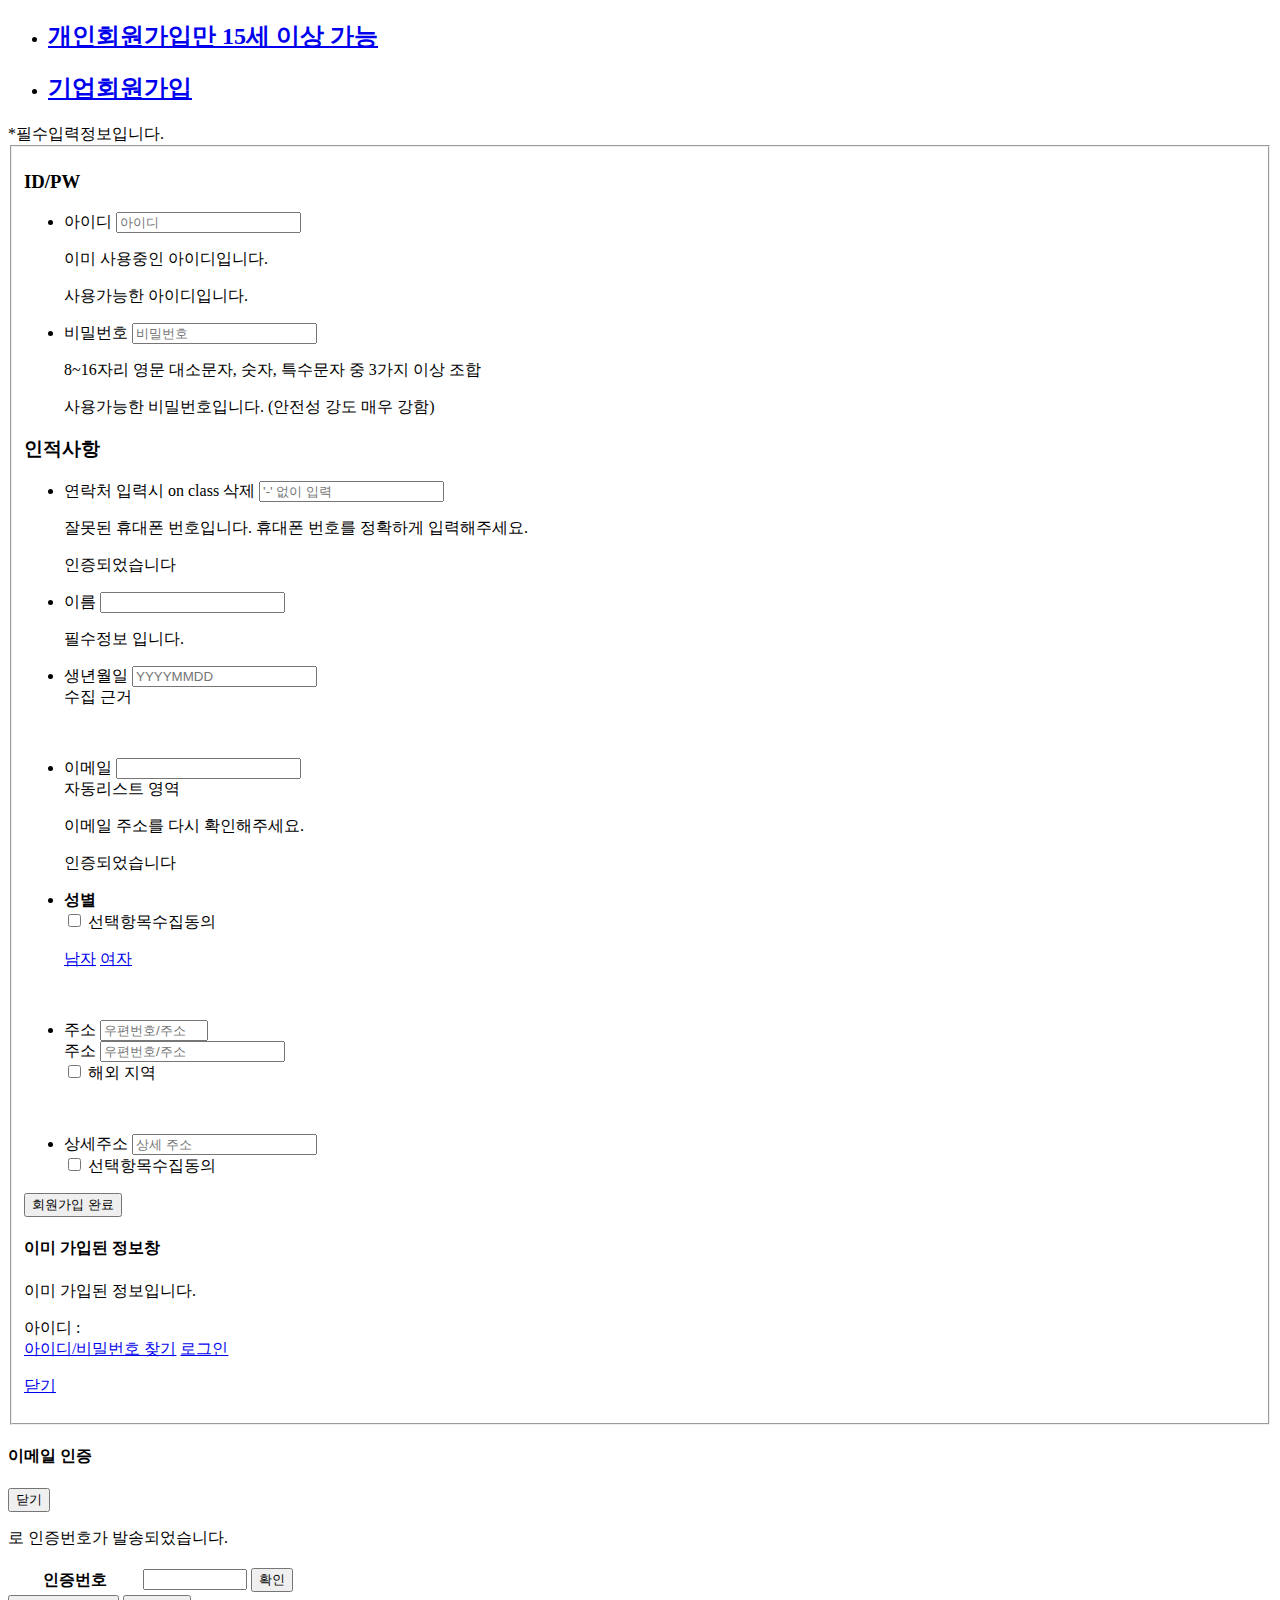
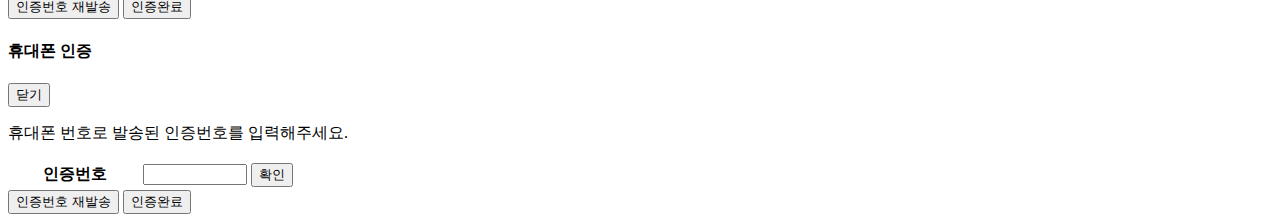
==== commit c6eff3e3: "Update join.html" ====
--- a/member/join.html
+++ b/member/join.html
@@ -9,13 +9,13 @@
 <meta http-equiv="Content-Type" content="text/html; charset=utf-8">
 <meta http-equiv="Content-Language" content="ko-KR">
 <meta http-equiv="X-UA-Compatible" content="IE=Edge">
-<link href="/static/css/join.css" media="all" rel="stylesheet" type="text/css">
+<link href="recruitment/static/css/member/join.css" media="all" rel="stylesheet" type="text/css">
 <script type="text/javascript"
 	src="//www.saraminimage.co.kr/js/libs/jquery-1.8.3.min.js"></script>
 <script
 	src="//t1.daumcdn.net/mapjsapi/bundle/postcode/prod/postcode.v2.js"></script>
-<script type="text/javascript" src="/static/js/join.js"></script>
-<script type="text/javascript" src="/static/js/placeholder.js"></script>
+<script type="text/javascript" src="recruitment/static/js/member/join.js"></script>
+<script type="text/javascript" src="recruitment/static/js/member/placeholder.js"></script>
 </head>
 <body class="join_body">
 	<div id="join_wrapper" class="">
